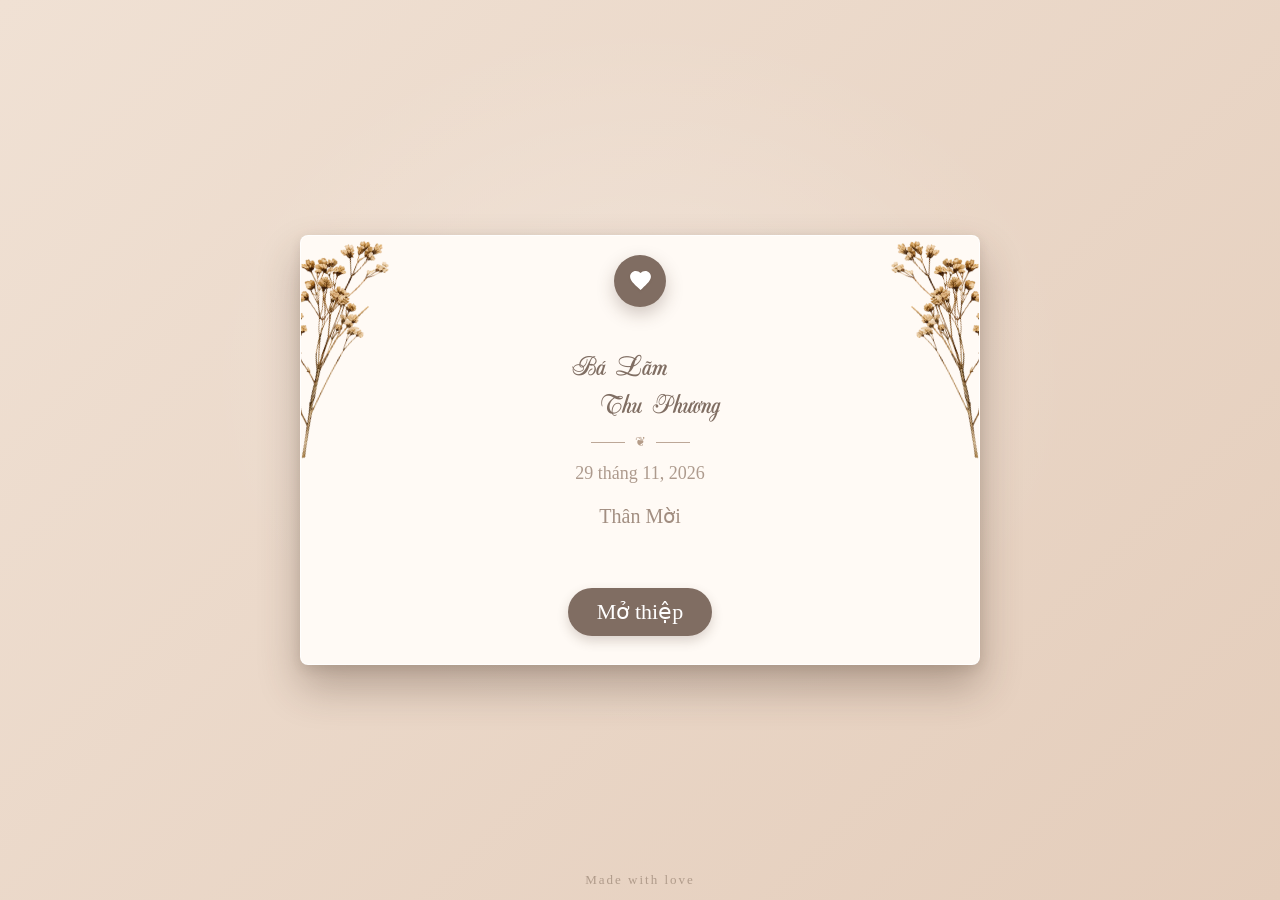
==== index.html @ 2feee34d "Initial commit" ====
<!DOCTYPE html>
<html lang="vi">
<head>
  <meta charset="UTF-8">
  <meta name="viewport" content="width=device-width, initial-scale=1.0">
  <meta name="theme-color" content="#ead8c7">
  <title data-config="pageTitle"></title>
  <link rel="preconnect" href="https://fonts.googleapis.com">
  <link rel="preconnect" href="https://fonts.gstatic.com" crossorigin>
  <link href="https://fonts.googleapis.com/css2?family=Cormorant+Garamond:wght@400;500;600&family=Playfair+Display:wght@400;500;600&display=swap" rel="stylesheet">
  <link rel="stylesheet" href="style.css">
  <link href="https://fonts.googleapis.com/css2?family=The+Nautigal:wght@400;700&display=swap" rel="stylesheet">
</head>
<body>
  <div id="flowerLayer"></div>
  <main class="scene">
    <section class="invitation-card cover-card">
      <img class="branch-image branch-left translate-left rotate-left" src="assets/branch.png" alt="" aria-hidden="true">
      <img class="branch-image branch-right translate-right rotate-right bottom-right" src="assets/branch.png" alt="" aria-hidden="true">

      <div class="heart-medallion" aria-hidden="true">
        <svg class="heart-icon" viewBox="0 0 24 24" role="presentation">
          <path d="M12 21.1 10.55 19.8C5.4 15.13 2 12.05 2 8.27 2 5.19 4.42 2.8 7.5 2.8c1.74 0 3.41.81 4.5 2.09a6.02 6.02 0 0 1 4.5-2.09c3.08 0 5.5 2.39 5.5 5.47 0 3.78-3.4 6.86-8.55 11.54L12 21.1Z"/>
        </svg>
      </div>
      <div style="margin-top: 40px;">
        <h1 class="groom-bride">
          <p style="margin-right: 40px;" data-config="groom"></p>
          <p style="margin-left: 40px;" data-config="bride"></p>
        </h1>
      </div>
      <div class="ornament">
        <i></i>
        <b>❦</b>
        <i></i>
      </div>
      <p class="date" data-config="dateShort"></p>
      <p class="invite-line">Thân Mời</p>
      <div style="margin-top: 60px;">
        <a class="open-button" id="openInvitation" href="invitation.html">Mở thiệp</a>
      </div>
    </section>
    <p class="signature">Made with love</p>
  </main>
  <script src="script.js"></script>
</body>
</html>
---- style.css ----
* { box-sizing: border-box; }

:root {
  --paper: #fffaf5;
  --ink: #806e63;
  --muted: #ad9a8d;
  --brown: #806d62;
  --gold: #c6a77e;
}

@font-face {
    font-family: "Times New Roman Custom";
    src: url("./assets/fonts/font-times-new-roman/times.ttf") format("truetype");
    font-family: "UTM ViceroyJF";
    src: url("./assets/fonts/UTMViceroyJF/UTMViceroyJF.ttf") format("truetype");
}

body {
  margin: 0;
  min-height: 100vh;
  color: var(--ink);
  font-family: "Times New Roman Custom", serif;
  background:
    radial-gradient(ellipse at 50% 42%, rgba(255,255,255,.25), transparent 48%),
    linear-gradient(135deg, #f0e1d4, #e4cdbb);
  overflow-x: hidden;
}

.scene {
  min-height: 100vh;
  display: grid;
  place-items: center;
  padding: 48px 18px;
  position: relative;
  isolation: isolate;
}

.groom-bride{
  font-family: "UTM ViceroyJF", cursive;
  font-size: 28px;
}

.groom-bride p {
  margin: 0;
}


/* Lớp chứa hiệu ứng hoa */
#flowerLayer {
  position: fixed;
  inset: 0;
  width: 100%;
  height: 100%;
  overflow: hidden;
  pointer-events: none;
  z-index: 100;
}

/* Hoa rơi */
.falling-flower {
  position: absolute;
  top: -60px;

  width: var(--flower-size);
  height: var(--flower-size);

  object-fit: contain;

  transform: rotate(var(--rotation));

  animation: flowerFall linear infinite;

  will-change: transform;
}

/* Chuyển động rơi */
@keyframes flowerFall {
  0% {
    transform:
      translate3d(0, -10vh, 0)
      rotate(var(--rotation));
  }

  25% {
    transform:
      translate3d(35px, 25vh, 0)
      rotate(calc(var(--rotation) + 100deg));
  }

  50% {
    transform:
      translate3d(-25px, 50vh, 0)
      rotate(calc(var(--rotation) + 200deg));
  }

  75% {
    transform:
      translate3d(30px, 75vh, 0)
      rotate(calc(var(--rotation) + 280deg));
  }

  100% {
    transform:
      translate3d(-15px, 110vh, 0)
      rotate(calc(var(--rotation) + 360deg));
  }
}


.invitation-card {
  position: relative;
  width: min(680px, 100%);
  min-height: 400px;
  padding: 19px 30px 28px;
  text-align: center;
  background: var(--paper);
  border: 1px solid rgba(255,255,255,.85);
  border-radius: 8px;
  box-shadow: 0 22px 42px rgba(68, 48, 35, .32), 0 4px 12px rgba(68,48,35,.12);
  overflow: hidden;
  transition: min-height .65s ease, transform .65s ease;
  z-index: 1;
}

.heart-medallion {
  width: 52px;
  height: 52px;
  margin: 0 auto 17px;
  display: grid;
  place-items: center;
  border-radius: 50%;
  color: white;
  background: var(--brown);
  font: 27px Arial, sans-serif;
  box-shadow: 0 7px 17px rgba(72, 52, 40, .25);
  position: relative;
  z-index: 2;
}

.eyebrow {
  margin: 0 0 8px;
  font-size: 14px;
  letter-spacing: 2.4px;
  text-transform: uppercase;
  color: #a18b7e;
}

h1, h2 {
  margin: 0;
  font-family: "Playfair Display", Georgia, serif;
  font-weight: 400;
  font-size: clamp(27px, 5vw, 32px);
  line-height: 1.35;
  position: relative;
  z-index: 2;
}
h1 span, h2 span {
  display: block;
  font-size: 40px;
  font-family: "UTM ViceroyJF";
  line-height: 1.15;
  color: #b5a195; }

.ornament {
  display: flex;
  align-items: center;
  justify-content: center;
  gap: 10px;
  margin: 12px auto 13px;
  color: #b59c88;
}
.ornament i { width: 34px; height: 1px; background: #bca797; }
.ornament b { font-size: 13px; font-weight: 400; }

.date { margin: 0; font-size: 18px; color: var(--muted); }
.invite-line { margin: 20px 0 22px; font-size: 20px; color: #a28e81; }

.open-button, .back-button {
  border: 0;
  border-radius: 30px;
  padding: 11px 29px;
  min-width: 128px;
  color: #fff;
  background: var(--brown);
  font: 22px "Times New Roman", serif;
  cursor: pointer;
  box-shadow: 0 5px 12px rgba(73, 53, 42, .2);
  transition: transform .2s ease, background .2s ease;
  position: relative;
  z-index: 3;
}
.open-button:hover, .back-button:hover { transform: translateY(-2px); background: #6e5c52; }
.open-button:focus-visible, .back-button:focus-visible { outline: 3px solid #c6a77e; outline-offset: 4px; }

.flower { position: absolute; top: 2px; width: 150px; height: 250px; opacity: .83; pointer-events: none; }
.flower-left { left: -5px; }
.flower-right { right: -5px; }
.flower svg { width: 100%; height: 100%; overflow: visible; }
.flower path { fill: none; stroke: #b99a70; stroke-width: 1.25; stroke-linecap: round; }
.blossoms { fill: #d6b98e; stroke: #c5a477; stroke-width: .5; }

.inside {
  max-height: 0;
  opacity: 0;
  overflow: hidden;
  transform: translateY(12px);
  transition: max-height .75s ease, opacity .45s ease .1s, transform .5s ease;
}
.invitation-card.is-open { min-height: 590px; }
.invitation-card.is-open .inside { max-height: 420px; opacity: 1; transform: translateY(0); margin-top: 25px; }
.invitation-card.is-open .invite-line,
.invitation-card.is-open .open-button { display: none; }
.inside-rule { width: 75%; height: 1px; margin: 0 auto 18px; background: #e2d4c8; }
.inside h2 { font-size: 25px; margin-bottom: 12px; }
.inside-message { max-width: 370px; margin: 0 auto 20px; font-size: 17px; line-height: 1.45; }
.details { display: grid; grid-template-columns: 1fr 1fr; gap: 12px; margin: 0 auto 17px; max-width: 430px; }
.details div { padding: 12px 8px; border: 1px solid #eadfd6; border-radius: 5px; display: flex; flex-direction: column; gap: 5px; }
.details small { font: 600 10px Arial, sans-serif; letter-spacing: 1.5px; color: #b09b8d; }
.details strong { font-size: 17px; font-weight: 600; }
.details span { font-size: 14px; line-height: 1.25; color: #a18d80; }
.dress-code { margin: 0 0 15px; font-size: 15px; color: #9f8b7e; }
.back-button { padding: 8px 22px; min-width: auto; font-size: 15px; }

.leaf-layer { position: fixed; inset: 0; pointer-events: none; overflow: hidden; z-index: 0; }
.leaf {
  position: absolute;
  top: -30px;
  width: 12px;
  height: 7px;
  border-radius: 100% 0 100% 0;
  background: rgba(171, 143, 111, .43);
  animation: fall linear infinite;
}
@keyframes fall {
  0% { transform: translate3d(0, -5vh, 0) rotate(0deg); opacity: 0; }
  10% { opacity: .8; }
  90% { opacity: .7; }
  100% { transform: translate3d(70px, 110vh, 0) rotate(540deg); opacity: 0; }
}
.signature { position: absolute; bottom: 12px; margin: 0; font-size: 13px; letter-spacing: 2px; color: rgba(116,94,78,.48); }

@media (max-width: 520px) {
  .scene {
    padding: 30px 14px 48px; 
  }
  .invitation-card {
    padding: 18px 17px 25px;
    min-height: 443px;
    width: 310px;
  }
  .flower { width: 105px; height: 190px; opacity: .65; }
  .heart-medallion { width: 46px; height: 46px; margin-bottom: 14px; }
  .eyebrow { font-size: 11px; letter-spacing: 1.7px; }
  .invite-line { margin: 17px 0 19px; }
  .invitation-card.is-open { min-height: 650px; }
  .details { grid-template-columns: 1fr; max-width: 300px; }
  .invitation-card.is-open .inside { max-height: 500px; }
}


/* Nút liên kết được tạo kiểu giống nút bấm trên thiệp */
a.open-button {
  display: inline-block;
  text-decoration: none;
}






/*-----------------------------------------------*/
/*----------- Chuyển cảnh mở thiệp --------------*/
/*-----------------------------------------------*/







.transition-overlay {
  position: fixed;
  inset: 0;
  z-index: 9999;
  display: flex;
  flex-direction: column;
  align-items: center;
  justify-content: center;
  gap: 28px;
  padding: 24px;
  background:
    radial-gradient(ellipse at center, rgba(255,250,245,.96), rgba(232,214,198,.98) 68%),
    #ead8c7;
  opacity: 0;
  animation: overlayAppear .42s ease forwards;
}
.transition-caption {
  color: #8e796c;
  font: italic 19px "Cormorant Garamond", Georgia, serif;
  letter-spacing: 1px;
  opacity: 0;
  animation: captionAppear .55s ease .22s forwards;
}
.envelope-scene {
  width: min(390px, 82vw);
  height: 255px;
  position: relative;
  perspective: 1000px;
  animation: envelopeFloat 2.4s ease-in-out infinite;
}
.envelope {
  position: absolute;
  width: 100%;
  height: 190px;
  left: 0;
  bottom: 0;
  transform-style: preserve-3d;
  filter: drop-shadow(0 18px 18px rgba(89,65,49,.22));
}
.envelope-back {
  position: absolute;
  inset: 0;
  border-radius: 5px;
  background: #d8c0a9;
}
.envelope-pocket {
  position: absolute;
  inset: 0;
  z-index: 3;
  background: linear-gradient(145deg, #f7eee5, #e8d5c3);
  clip-path: polygon(0 0, 50% 57%, 100% 0, 100% 100%, 0 100%);
  border-radius: 0 0 5px 5px;
}
.envelope-flap {
  position: absolute;
  z-index: 4;
  inset: 0 0 auto;
  height: 100%;
  background: linear-gradient(145deg, #e8d5c3, #d5bda7);
  clip-path: polygon(0 0, 100% 0, 50% 58%);
  transform-origin: 50% 0;
  transform: rotateX(0deg);
  backface-visibility: visible;
  animation: flapOpen .72s cubic-bezier(.2,.75,.25,1) .35s forwards;
}
.letter {
  position: absolute;
  z-index: 2;
  width: 84%;
  height: 172px;
  left: 8%;
  bottom: 17px;
  display: flex;
  flex-direction: column;
  justify-content: center;
  align-items: center;
  gap: 8px;
  background: #fffaf5;
  border: 1px solid #eaded3;
  box-shadow: 0 5px 14px rgba(83,61,47,.12);
  color: #806d62;
  transform: translateY(0) scale(.96);
  animation: letterRise .8s cubic-bezier(.16,.8,.25,1) .72s forwards;
}
.letter-heart { font: 22px Arial, sans-serif; color: #9a7e6b; }
.letter-names { font: 25px "Playfair Display", Georgia, serif; }
.letter-names i { font-size: 15px; color: #b39b88; }
.letter-small { font-size: 14px; letter-spacing: 1px; color: #aa9688; }
.envelope-seal {
  position: absolute;
  z-index: 5;
  left: 50%;
  top: 43%;
  width: 39px;
  height: 39px;
  display: grid;
  place-items: center;
  transform: translate(-50%, -50%);
  border-radius: 50%;
  color: #fffaf5;
  background: #8a7466;
  box-shadow: 0 3px 9px rgba(65,46,34,.22);
  font: 17px Arial, sans-serif;
  animation: sealFade .25s ease .34s forwards;
}
body.is-transitioning > .scene,
body.is-transitioning > .details-scene,
body.is-transitioning > .signature {
  animation: pageSoftFade .35s ease forwards;
}
@keyframes overlayAppear { to { opacity: 1; } }
@keyframes captionAppear { to { opacity: 1; transform: translateY(-3px); } }
@keyframes flapOpen {
  0% { transform: rotateX(0deg); z-index: 4; }
  100% { transform: rotateX(180deg); z-index: 1; }
}
@keyframes letterRise {
  0% { transform: translateY(0) scale(.96); }
  100% { transform: translateY(-105px) scale(1); }
}
@keyframes sealFade { to { opacity: 0; transform: translate(-50%, -50%) scale(.55); } }
@keyframes envelopeFloat {
  0%, 100% { translate: 0 0; }
  50% { translate: 0 -7px; }
}
@keyframes pageSoftFade { to { opacity: .25; transform: scale(.985); } }

/* Trang nội dung xuất hiện nhẹ nhàng sau khi chuyển đến. */
.details-page {
  animation: detailsEnter .9s cubic-bezier(.2,.7,.2,1) both;
}
@keyframes detailsEnter {
  from { opacity: 0; transform: translateY(24px) scale(.985); }
  to { opacity: 1; transform: translateY(0) scale(1); }
}

@media (prefers-reduced-motion: reduce) {
  *, *::before, *::after {
    scroll-behavior: auto !important;
    animation-duration: .01ms !important;
    animation-iteration-count: 1 !important;
    transition-duration: .01ms !important;
  }
}

.heart-medallion {
  animation: heartPulse 1.65s ease-in-out infinite;
  transform-origin: center;
}
.heart-icon {
  display: block;
  width: 25px;
  height: 25px;
  fill: #fff;
  filter: drop-shadow(0 1px 1px rgba(70, 48, 36, .12));
  animation: heartIconPulse 1.65s ease-in-out infinite;
  transform-origin: center;
}
@keyframes heartPulse {
  0%, 100% {
    transform: scale(1);
    box-shadow: 0 7px 17px rgba(72, 52, 40, .25);
  }
  14% {
    transform: scale(1.09);
    box-shadow: 0 9px 22px rgba(72, 52, 40, .3);
  }
  28% {
    transform: scale(1);
  }
  42% {
    transform: scale(1.06);
  }
  56% {
    transform: scale(1);
  }
}
@keyframes heartIconPulse {
  0%, 100% { transform: scale(1); }
  14% { transform: scale(1.06); }
  28% { transform: scale(1); }
  42% { transform: scale(1.04); }
  56% { transform: scale(1); }
}
@media (prefers-reduced-motion: reduce) {
  .heart-medallion, .heart-icon { animation: none !important; }
}


/* Branch ở hai bên thiệp */
.branch-image {
  position: absolute;
  z-index: 1;
  top: -30px;
  width: 104px;
  height: 265px;
  object-fit: contain;
  pointer-events: none;
  user-select: none;
}
.branch-left { left: 0; }
.branch-right { right: 0; transform: scaleX(-1); }

.translate-left {
    translate: -40% 0;
}

.rotate-left {
    rotate: 22deg;
}

.translate-right {
    translate: 40% 0;
}

.rotate-right {
    rotate: -22deg;
}

@media (max-width: 520px) {
  .branch-image {
    width: 76px;
    height: 195px;
    top: -25px;
  }
  .bottom-right {
    bottom: -3%;
    top: auto;
  }
}







/*---------------------------------------------------------------------------*/
/*-------------------------- Trang nội dung thiệp cưới ----------------------*/
/*---------------------------------------------------------------------------*/


.calendar-grid {
    display: grid;
    grid-template-columns: repeat(7, 1fr);
    text-align: center;
}

.calendar-days span {
    display: flex;
    justify-content: center;
    align-items: center;
    min-height: 35px;
}

.calendar-days .wedding-day {
    color: #fff;
    background: #a77d70;
    border-radius: 50%;
    font-weight: bold;
}



.details-scene {
  min-height: 100vh;
  display: grid;
  place-items: center;
  padding: 42px 18px;
  position: relative;
  isolation: isolate;
}
.details-page {
  width: min(760px, 100%);
  padding: 34px clamp(20px, 6vw, 66px) 42px;
  text-align: center;
  position: relative;
  z-index: 1;
  background: rgba(255, 250, 245, .96);
  border: 1px solid rgba(255,255,255,.9);
  border-radius: 8px;
  box-shadow: 0 22px 42px rgba(68, 48, 35, .25);
}
.back-link {
  display: inline-block;
  margin-bottom: 20px;
  color: #9a8577;
  text-decoration: none;
  font-size: 15px;
}
.back-link:hover { color: #6e5c52; text-decoration: underline; }
.details-flourish { color: #b59c88; font-size: 30px; margin-bottom: 8px; }
.couple-name { margin: 8px 0 5px; font: 400 clamp(30px, 6vw, 43px)/1.35 "Playfair Display", Georgia, serif; }
.couple-name span { display: block; font-size: 20px; color: #b5a195; }
.page-subtitle { margin: 8px 0 17px; color: #a18e81; font-size: 17px; }
.page-divider { display: flex; align-items: center; justify-content: center; gap: 13px; color: #b59c88; margin: 18px auto; }
.page-divider i { width: 70px; height: 1px; background: #d8c8bb; }
.announcement { margin: 22px 0 3px; color: #a18b7e; letter-spacing: 2px; text-transform: uppercase; font-size: 13px; }
.wedding-title { margin: 0; font: 400 clamp(27px, 5vw, 36px) "Playfair Display", Georgia, serif; }
.invitation-text { max-width: 530px; margin: 15px auto 25px; font-size: 19px; line-height: 1.5; color: #917d70; }
.event-grid { display: grid; grid-template-columns: 1fr 1fr; gap: 15px; max-width: 590px; margin: 0 auto; }
.event-box { min-height: 155px; padding: 19px 12px; border: 1px solid #e8dcd1; border-radius: 6px; display: flex; flex-direction: column; align-items: center; justify-content: center; gap: 7px; }
.event-label { font: 600 11px Arial, sans-serif; letter-spacing: 1.7px; color: #b09b8d; }
.event-box strong { font-size: 22px; font-weight: 600; color: #806d62; }
.event-box span:not(.event-label) { font-size: 16px; color: #9e8b7e; }
.dress-code { margin: 23px 0 0; color: #9f8b7e; font-size: 16px; }
.closing { max-width: 500px; margin: 18px auto 8px; font-size: 18px; line-height: 1.5; }
.signature-page { margin: 0 0 22px; font: italic 21px "Playfair Display", Georgia, serif; color: #9b8577; }
.return-button { margin-top: 2px; }
@media (max-width: 560px) {
  .details-scene { padding: 20px 12px; }
  .details-page { padding: 25px 17px 32px; }
  .event-grid { grid-template-columns: 1fr; }
  .event-box { min-height: 130px; }
  .invitation-text { font-size: 17px; }
}
.wedding-page {
  margin: 0;
  color: #806e63;
  background: #f4eee6;
  font-family: "Cormorant Garamond", Georgia, serif;
}
.wedding-site {
  width: min(100%, 980px);
  margin: auto;
  overflow: hidden;
  background: #f4eee6;
  box-shadow: 0 0 30px #58443612;
}
.wedding-hero {
  min-height: 930px;
  padding: 54px 24px 35px;
  display: flex;
  flex-direction: column;
  align-items: center;
  text-align: center;
  position: relative;
  isolation: isolate;
  background: linear-gradient(#faf7f280, #faf7f2c9),
    repeating-linear-gradient(90deg, #8f7a6708 0 1px, transparent 1px 5px);
}
.hero-kicker {
  margin: 0 0 22px;
  letter-spacing: 4px;
  font: 500 12px Georgia, serif;
  color: #9c8a7f;
}


/*----------------------Tên cô dâu, chú rể------------------------*/



.hero-names {
  margin: 0;
  font: italic 500 clamp(30px,8.4vw,37pxx)/ 1.2 "Times New Roman",
    serif;
  color: #8a7b72;
}

@media (max-width: 600px) {
.hero-names {
  display: flex;
  margin: 0;
  font: italic 500 clamp(30px,8.4vw,37px)/ 1.2 "Times New Roman",
    serif;
  color: #8a7b72;
}
h1 span,h2 span{
  font-size: 28px;
  margin: 0 4px 0 4px;
}
}






/*------------------------------------------------------------*/
/*----------------------Khung ảnh cưới------------------------*/
/*------------------------------------------------------------*/







.polaroid {
    position: relative;
    width: 100%;
    max-width: 430px;
    aspect-ratio: 2 / 3;
    margin: 0 auto;
    transform: rotate(356deg);
}

/* Ảnh cưới */
.couple-photo {
    position: absolute;
    top: 8%;
    left: 12%;
    width: 80%;
    height: 80%;
    object-fit: cover;
    z-index: 1;
}

/* Khung trang trí */
.polaroid-frame {
    position: absolute;
    inset: 0;
    width: 100%;
    height: 100%;
    object-fit: fill;
    z-index: 2;
    pointer-events: none;
}

.scroll-cue {
  margin-top: 24px;
  text-decoration: none;
  color: #9b897d;
  font: 32px Georgia, serif;
  animation: cueFloat 1.8s ease-in-out infinite;
}
@keyframes cueFloat {
  50% {
    transform: translateY(7px);
  }
}
.hero-botanical {
  position: absolute;
  z-index: -1;
  top: 70px;
  width: 170px;
  height: 740px;
  opacity: 0.16;
  background: url("assets/branch.png") center/contain no-repeat;
  pointer-events: none;
}
.botanical-left {
  left: -28px;
  transform: rotate(-9deg) scale(1.45);
}
.botanical-right {
  right: -28px;
  transform: scaleX(-1) rotate(-9deg) scale(1.45);
}

@media(max-width: 600px){
  .wedding-hero {
    min-height: 790px;
    padding-top: 42px;
  }
  .polaroid {
    margin-top: 65px;
    width: min(340px, 78vw);
    padding: 10px 10px 62px;
    transform: rotate(353deg);
  }
}


/*--------------------Ngày diễn ra-------------------------*/

.hero-date {
  font-family: 'Times New Roman', Times, serif;
  margin: 60px 0 0;
  letter-spacing: 4px;
  font-size: 15px;
  color: #a18e82;
}












/*--------------------------------------------------------------*/
/*--------------------Thông tin lễ cưới-------------------------*/
/*--------------------------------------------------------------*/






.branch-lecuoi{
  position: absolute;
  width: 100%;
  bottom: 15%;
  left: -48.8%;
}
.branch-lecuoi-top{
  position: absolute;
  width: 100%;
  top: -5%;
  left: -48.8%;
}


@media (max-width: 600px) {
  .branch-lecuoi{
    position: absolute;
    width: 100%;
    bottom: 22%;
    left: -50%;
  }
  .branch-lecuoi-top{
    position: absolute;
    width: 100%;
    top: -15%;
    left: -50%;
  }
}



.wedding-section {
  position: relative;
  padding: 75px clamp(18px, 6vw, 65px);
  display: flex;
  justify-content: center;
  isolation: isolate;
}
.ceremony-section {
  background: linear-gradient(#f6efe5c7, #f6efe5e0),
    url("assets/branch.png") left 4% center/170px auto no-repeat, #f2e9dd;
}
.reception-section {
  background: linear-gradient(#f9f5e6cc, #f9f5e6e6),
    url("assets/branch.png") right 3% 18%/170px auto no-repeat, #f7f0e7;
}
.section-paper {
  width: min(560px, 100%);
  min-height: 780px;
  padding: 42px clamp(20px, 5vw, 54px);
  position: relative;
  text-align: center;
  background: repeating-linear-gradient(
      0deg,
      #80695506 0 1px,
      transparent 1px 4px
    ),
    #efe4d3ed;
  border-radius: 10px;
  box-shadow: 0 8px 20px #4f3c2c21;
}
.section-paper h2,
.location-content h2 {
  margin: 0 0 28px;
  font: 600 23px "Playfair Display", Georgia, serif;
  text-transform: uppercase;
}
.parents-row {
  display: grid;
  grid-template-columns: 1fr 1fr;
  max-width: 390px;
  margin: 0 auto 28px;
}
.parents-row > div {
  display: flex;
  flex-direction: column;
  gap: 6px;
  padding: 0 10px;
}
.parents-row > div + div {
  border-left: 1px solid #cbb9a8;
}

.parents-row small {
  font-size: 12px;
  color: #9d8b7e;
}
.parents-row strong {
  font-family: 'Times New Roman', Times, serif;
  font-size: 16px;
  line-height: 1.45;
  font-weight: 600;
}

.ceremony-intro {
  font-family: 'Times New Roman', Times, serif;
  margin: 0 0 30px;
  font-size: 16px;
  line-height: 1.5;
  font-weight: 500;
  text-transform: uppercase;
}
.person-name {
  margin: 0;
  font: 400 clamp(30px, 5vw, 39px) "Playfair Display", Georgia, serif;
}
.person-role {
  margin: 9px 0 20px;
  font-size: 10px;
  letter-spacing: 2px;
  color: #a99688;
}
.ampersand {
  margin: 5px 0 12px;
  font: italic 32px "Cormorant Garamond", serif;
}
.ceremony-copy {
  font-family: 'Times New Roman', Times, serif;
  margin: 26px 0 7px;
  font-size: 18px;
  line-height: 1.5;
  font-weight: 500;
  text-transform: uppercase;
}
.large-time {
  margin: 12px 0 18px;
  font: 400 29px "Playfair Display", Georgia, serif;
}
.date-line {
  display: flex;
  justify-content: center;
  align-items: center;
  gap: 19px;
  margin: 10px auto;
}
.date-line span {
  font-family: 'Times New Roman', Times, serif;
  font-size: 13px;

}
.date-line b {
  padding: 0 17px;
  border-left: 1px solid #9d897a;
  border-right: 1px solid #9d897a;
  font-family: 'Times New Roman', Times, serif;
  font-size: 16px;
}
.year {
  font-family: 'Times New Roman', Times, serif;
  margin: 20px 0 8px;
  font-size: 21px;
}
.lunar-date {
  font-family: 'Times New Roman', Times, serif;
  margin: 16px 0 0;
  letter-spacing: 3px;
  font-size: 11px;
  color: #9e8b7d;
}








/*--------------------------------------------------------------*/
/*---------------------------Album Ảnh--------------------------*/
/*--------------------------------------------------------------*/










/* ALBUM SECTION */
.album-section {
    position: relative;
    width: 100%;
    padding: 55px 0 35px;
    overflow: hidden;
    text-align: center;
}

.album-title {
    margin: 0 0 40px;
    color: #806d60;
    font-family: "Times New Roman", serif;
    font-size: 22px;
    font-weight: 600;
    letter-spacing: 1px;
}

/* CAROUSEL */
.album-carousel {
    position: relative;
    width: 100%;
    height: 330px;
    perspective: 1000px;
    overflow: hidden;
}

.album-track {
    position: relative;
    width: 100%;
    height: 100%;
}

.album-card {
    position: absolute;
    top: 50%;
    left: 50%;
    overflow: hidden;
    border-radius: 16px;
    background: #eee5d9;
    box-shadow: 0 8px 20px rgba(80, 60, 40, 0.15);

    transform-origin: center;
    transition:
      transform 0.6s ease,
      opacity 0.6s ease,
      filter 0.6s ease;
}

.album-card img {
    display: block;
    width: 100%;
    height: 100%;
    object-fit: cover;
}

/* Ảnh dọc */
.album-card.portrait {
    width: 215px;
    height: 305px;
}

/* Ảnh vuông */
.album-card.square {
    width: 260px;
    height: 260px;
}

/* Ảnh ngang */
.album-card.landscape {
    width: 300px;
    height: 250px;
}

/* IMAGE COUNTER */
.album-counter {
    margin-top: 12px;
    color: #a99a8e;
    font-family: "Times New Roman", serif;
    font-size: 14px;
    letter-spacing: 2px;
}

/* CONTROLS */
.album-controls {
    display: flex;
    justify-content: center;
    gap: 25px;
    margin-top: 15px;
}

.album-controls button {
    width: 35px;
    height: 35px;
    border: 1px solid #c9b9a8;
    border-radius: 50%;
    background: transparent;
    color: #806d60;
    font-size: 23px;
    cursor: pointer;
    transition: 0.3s;
}

.album-controls button:hover {
    background: #c9b9a8;
    color: white;
}

@media (max-width: 480px) {
    .album-section {
        padding-top: 45px;
    }

    .album-title {
        margin-bottom: 38px;
    }

    .album-carousel {
        height: 310px;
    }

    .album-card {
        width: 215px;
        height: 305px;
    }
}


/*------------------------------------------------------------*/
/*----------------------section branch------------------------*/
/*------------------------------------------------------------*/

.section-branch {
  position: absolute;
  width: 98%;
  object-fit: contain;
  pointer-events: none;
}
.branch-one {
  right: -45px;
  bottom: -22px;
  transform: rotate(8deg);
}
.branch-two {
  left: -50px;
  bottom: -30px;
  transform: rotate(-10deg) scaleX(-1);
}

@media (max-width: 600px) {
  .section-branch {
    width: 100%;
    height: 270px;

  }
  .branch-one {
    right: -25px;
    bottom: -15px;
  }
  .branch-two {
    left: -25px;
    bottom: -20px;
  }
}





/*------------------------------------------------------------*/
/*-------------------Thông tin tiệc cưới----------------------*/
/*------------------------------------------------------------*/




.branch-tieccuoi{
  position: absolute;
  width: 100%;
  bottom: 15%;
  left: -48.8%;
}
.branch-tieccuoi-top{
  position: absolute;
  width: 100%;
  top: -8%;
  left: -48.8%;
}

@media (max-width: 600px) {
  .branch-tieccuoi{
    position: absolute;
    width: 100%;
    bottom: 25%;
    left: -50%;
  }
  .branch-tieccuoi-top{
    position: absolute;
    width: 100%;
    top: -20%;
    left: -50%;
  }
}




.reception-paper {
  min-height: 700px;
}
.section-lead {
  margin: 8px 0 0;
  font-family: 'Times New Roman', Times, serif;
  font-size: 19px;
  text-transform: uppercase;
}
.party-times {
  display: flex;
  justify-content: center;
  gap: 44px;
  margin: 22px 0 28px;
}
.party-times div {
  display: flex;
  flex-direction: column;
  gap: 4px;
}
.party-times small {
  font-size: 12px;
}
.party-times strong {
  font-family: 'Times New Roman', Times, serif;
  font-size: 19px;
  font-weight: 500;
}
.calendar-card {
  width: min(290px, 100%);
  margin: 0 auto;
  padding: 19px 14px 21px;
  border-radius: 9px;
  background: #806e63;
  color: #f9f2e9;
  box-shadow: 0 8px 18px #42312729;
}
.calendar-title {
  margin: 0 0 12px;
  font: italic 18px "Playfair Display", Georgia, serif;
}
.calendar-grid {
  display: grid;
  grid-template-columns: repeat(7, 1fr);
  align-items: center;
}
.calendar-week {
  padding: 8px 0;
  border-block: 1px solid #ffffff73;
  font: 10px Arial, sans-serif;
}
.calendar-days {
  row-gap: 9px;
  padding-top: 10px;
  font: 10px Arial, sans-serif;
}
.calendar-days span {
  min-height: 19px;
  display: grid;
  place-items: center;
}
.calendar-days .wedding-day {
  width: 24px;
  height: 24px;
  margin: auto;
  border-radius: 50%;
  background: #f8eee7;
  color: #806e63;
  font-weight: bold;
}
.calendar-link {
  display: block;
  margin: 24px auto 18px;
  width: fit-content;
  color: #806e63;
  font-size: 15px;
}
.rsvp-button {
  display: inline-block;
  padding: 11px 25px;
  border-radius: 30px;
  color: #fffaf5;
  background: #806e63;
  text-decoration: none;
  text-transform: uppercase;
  font: 12px Georgia, serif;
  transition: transform 0.2s;
}
.rsvp-button:hover {
  transform: translateY(-2px);
}





/*------------------------------------------*/
/*-----------------   Map  -----------------*/
/*------------------------------------------*/






.location-section {
  padding: 68px 20px 75px;
  text-align: center;
  background: linear-gradient(#f7f2ebe6, #f7f2ebf0),
    url("assets/branch.png") left bottom/190px auto no-repeat, #f4eee6;
}
.location-content {
  width: min(620px, 100%);
}
.location-content h2 {
  margin-bottom: 14px;
  font-family: 'Times New Roman', Times, serif;
  font-size: 20px;
}
.location-content h3 {
  margin: 0 0 9px;
  font: 500 25px "Playfair Display", Georgia, serif;
}
.location-content > p:not(.section-kicker) {
  margin: 0 0 25px;
  font-size: 17px;
  line-height: 1.5;
}
.map-frame {
  width: 100%;
  height: 330px;
  overflow: hidden;
  border: 8px solid #fffaf4;
  box-shadow: 0 8px 20px #46352824;
}
.map-frame iframe {
  width: 100%;
  height: 100%;
  border: 0;
}
.direction-link {
  display: inline-block;
  margin-top: 22px;
  color: #806e63;
  text-decoration: none;
  font-size: 17px;
}

.config-multiline{white-space:pre-line}.parents-row .config-multiline{line-height:1.45}
.map-container {
    width: 100%;
    max-width: 600px;
    margin: 25px auto;
    overflow: hidden;
    border-radius: 4px;
    box-shadow: 0 5px 20px rgba(80, 60, 40, 0.12);
}

.map-container iframe {
    display: block;
    width: 100%;
    height: 350px;
    border: 0;
}

/* Điện thoại */
@media (max-width: 600px) {
    .map-container iframe {
        height: 280px;
    }
}






/*------------------------------------------*/
/*---------------   Donate  ----------------*/
/*------------------------------------------*/

.donate{
  display: flex;
  justify-content: center;
  flex-direction: column;
  align-items: center;
}
.hopqua{
  width:300px;
  margin: 30px 0 60px 0;
}

/* SECTION HỘP QUÀ */
.gift-section {
  padding: 45px 15px;
  text-align: center;
}

.gift-title {
  color: #806d60;
  font-family: "Times New Roman", serif;
  font-size: 22px;
}

.gift-box {
  position: relative;
  display: flex;
  justify-content: center;
  width: 340px;
  height: 300px;
  max-width: 100%;
  margin: auto;
  border: none;
  background: transparent;
  cursor: pointer;
}

.gift-shadow {
    position: absolute;
    width: 65%;
    height: 25px;
    left: 17.5%;
    bottom: 1%;
    background: rgba(75, 57, 43, 0.25);
    border-radius: 50%;
    filter: blur(15px);
    z-index: 1;
}

/* Hộp quà chính */
.gift-big {
  position: absolute;
  width: 65%;
  left: 18%;
  top: 20%;
  z-index: 2;
  filter: drop-shadow(0 12px 12px rgba(75, 57, 43, 0.18));
}

/* Các hộp quà nhỏ */
.gift-small {
  position: absolute;
  width: 18%;
  transition: transform 0.3s ease;
}

.gift-1 {
  z-index: 1;
  width: 15%;
  top: 10%;
  left: 5%;
  transform: rotate(-15deg);
}

.gift-2 {
  z-index: 1;
  top: 5%;
  right: 5%;
  transform: rotate(15deg);
}

.gift-3 {
  z-index: 3;
  width: 10%;
  bottom: 40%;
  left: 5%;
  transform: rotate(10deg);
}

.gift-4 {    /*Hộp trắng*/
  z-index: 1;
  width: 8%;
  bottom: 40%;
  right: 10%;
  transform: rotate(10deg);
}

.gift-5 {
  z-index: 3;
  bottom: 10%;
  left: 7%;
  transform: rotate(-10deg);
}

.gift-6 {
  z-index: 3;
  width: 10%;
  bottom: 10%;
  left: 20%;
  transform: rotate(8deg);
}

.gift-7 {
  z-index: 3;
  width: 15%;
  bottom: 5%;
  right: 24%;
  transform: rotate(-10deg);
}

.gift-box:hover .gift-small {
    scale: 1.08;
}

.gift-hint {
    position: absolute;
    bottom: 0;
    left: 0;
    width: 100%;
    color: #a18d7e;
    font-size: 14px;
}

.gift-box:hover img {
    transform: scale(1.05);
}

.gift-box span {
    color: #a18d7e;
    font-size: 14px;
    margin-top: 5px;
}

/* MODAL */
.gift-modal {
    position: fixed;
    inset: 0;
    z-index: 9999;
    display: none;
    align-items: center;
    justify-content: center;
    padding: 10px;
    background: rgba(0, 0, 0, 0.55);
    opacity: 0;
    transition: opacity 0.3s ease;
}

.gift-modal.active {
    display: flex;
    opacity: 1;
}

.gift-modal-content {
    width: 100%;
    max-width: 395px;
    max-height: 90vh;
    overflow-y: auto;
    background: #fff8f4;
    border: 2px solid #806d60;
    border-radius: 16px 16px 0 0;
    transform: translateY(25px);
    transition: transform 0.3s ease;
}

.gift-modal.active .gift-modal-content {
  scrollbar-width: none;      /* Firefox */
    transform: translateY(0);
}

/* HEADER */
.gift-modal-header {
    position: sticky;
    top: 0;
    display: flex;
    justify-content: center;
    align-items: center;
    padding: 20px;
    background: #806d60;
    color: white;
    z-index: 2;
}

.gift-modal-header h2 {
    margin: 0;
    font-family: "Times New Roman", serif;
    font-size: 20px;
}

.close-gift-modal {
    position: absolute;
    right: 15px;
    top: 50%;
    transform: translateY(-50%);
    border: none;
    background: transparent;
    color: white;
    font-size: 27px;
    cursor: pointer;
}

/* BODY */
.gift-modal-body {
    padding: 15px 15px 25px;
    text-align: center;
}

.gift-person {
    margin-bottom: 18px;
}

.gift-person-name {
    color: #8b776b;
    font-family: 'Times New Roman', Times, serif;
    font-size: 16px;
    margin: 0 0 24px;
}

.gift-person-name strong {
    font-weight: 600;
}

.qr-image {
    padding: 10px;
    margin: auto;
    background: white;
    border: 1px solid #e8e3df;
    border-radius: 13px;
    box-shadow: 0 5px 12px rgba(0, 0, 0, 0.12);
}

.qr-image img {
    width: 100%;
    height: 100%;
    object-fit: contain;
}

.bank-info {
    display: flex;
    flex-direction: column;
    gap: 4px;
    margin-top: 10px;
    color: #907e72;
    font-size: 11px;
    line-height: 1.4;
}

.bank-info strong {
    font-weight: 600;
}

.download-qr {
    display: inline-block;
    margin-top: 8px;
    padding: 5px 12px;
    border-radius: 20px;
    background: #f2eae5;
    color: #88776b;
    font-size: 11px;
    text-decoration: none;
}

@media (max-width: 600px) {
  .hopqua{
    width: 200px;
    margin: 30px 0 60px 0;
  }
  .maqr{
    width: 100%;
  }
  .tieudehopqua{
    height: 30px;
    background-color: rgb(124, 106, 96);
    color: white;
    text-align: center;
    text-transform: uppercase;
    font-weight: 700;
    align-content: center;
  }
}







/*------------------------------------*/
/*--------------- Footer -------------*/
/*------------------------------------*/









.wedding-footer {
  padding: 25px 15px 32px;
  text-align: center;
  color: #a18e82;
  background: #eee4d8;
}
.wedding-footer p {
  letter-spacing: 3px;
  font-family: 'Times New Roman', Times, serif;
  font-size: 10px;
}
.wedding-footer a {
  color: inherit;
  font-size: 14px;
}
@media (max-width: 600px) {
  .hero-botanical {
    width: 110px;
    opacity: 0.12;
  }
  .wedding-section {
    padding: 45px 15px;
  }
  .section-paper {
    padding: 32px 18px;
  }
  .section-paper h2 {
    font-size: 20px;
  }
  .parents-row {
    margin-bottom: 22px;
  }
  .parents-row strong {
    font-size: 13px;
  }
  .person-name {
    font-size: 29px;
  }
  .party-times {
    gap: 28px;
  }
  .map-frame {
    height: 280px;
  }
}
@media (prefers-reduced-motion: reduce) {
  .scroll-cue {
    animation: none;
  }
}
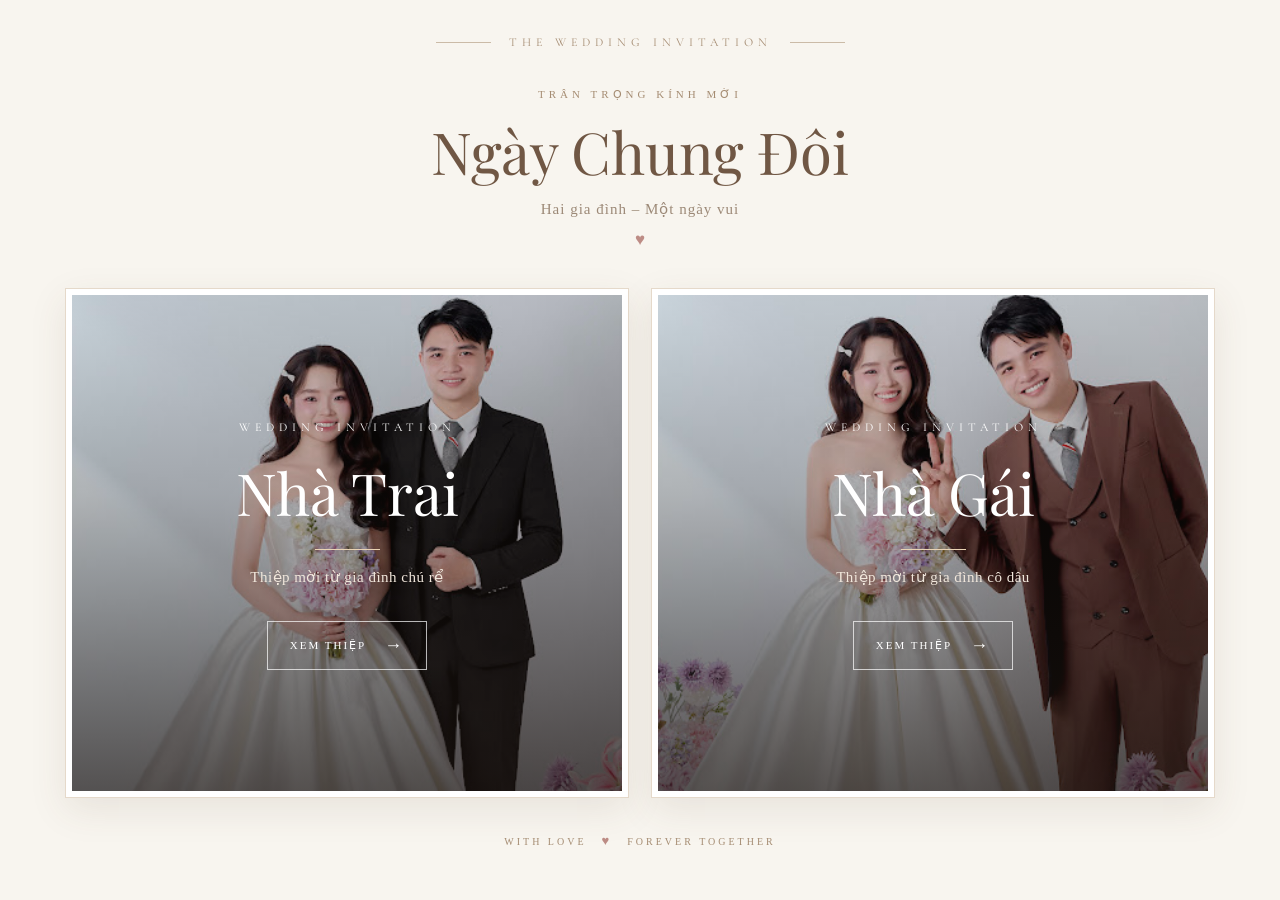
==== commit 28f3db9a: "Add Open Graph preview" ====
--- a/index.html
+++ b/index.html
@@ -1,47 +1,122 @@
 <!DOCTYPE html>
 <html lang="vi">
 <head>
-  <meta charset="UTF-8">
-  <meta name="viewport" content="width=device-width, initial-scale=1.0">
-  <meta name="theme-color" content="#ead8c7">
-  <title data-config="pageTitle"></title>
-  <link rel="preconnect" href="https://fonts.googleapis.com">
-  <link rel="preconnect" href="https://fonts.gstatic.com" crossorigin>
-  <link href="https://fonts.googleapis.com/css2?family=Cormorant+Garamond:wght@400;500;600&family=Playfair+Display:wght@400;500;600&display=swap" rel="stylesheet">
-  <link rel="stylesheet" href="style.css">
-  <link href="https://fonts.googleapis.com/css2?family=The+Nautigal:wght@400;700&display=swap" rel="stylesheet">
+    <meta charset="UTF-8">
+    <meta name="viewport" content="width=device-width, initial-scale=1.0">
+
+    <title>Thiệp Mời Cưới Bá Lãm ❤️ Thu Phương</title>
+
+    <meta property="og:type" content="website">
+
+    <meta property="og:title"
+        content="Thiệp Mời Cưới Bá Lãm ❤️ Thu Phương">
+
+    <meta property="og:description"
+        content="Trân trọng kính mời bạn đến chung vui trong ngày trọng đại của chúng mình!">
+
+    <meta property="og:image"
+        content="https://thiepmoidamcuoi.cloud/assets/shared/backgrounds/wedding-preview.jpg">
+
+    <meta property="og:image:width" content="1200">
+    <meta property="og:image:height" content="630">
+
+    <meta property="og:url"
+        content="https://thiepmoidamcuoi.cloud/">
+
+    <meta property="og:site_name"
+        content="Thiệp Mời Cưới">
+
+    <meta name="twitter:card" content="summary_large_image">
+
+    <link rel="stylesheet" href="style.css">
 </head>
+
 <body>
-  <div id="flowerLayer"></div>
-  <main class="scene">
-    <section class="invitation-card cover-card">
-      <img class="branch-image branch-left translate-left rotate-left" src="assets/branch.png" alt="" aria-hidden="true">
-      <img class="branch-image branch-right translate-right rotate-right bottom-right" src="assets/branch.png" alt="" aria-hidden="true">
 
-      <div class="heart-medallion" aria-hidden="true">
-        <svg class="heart-icon" viewBox="0 0 24 24" role="presentation">
-          <path d="M12 21.1 10.55 19.8C5.4 15.13 2 12.05 2 8.27 2 5.19 4.42 2.8 7.5 2.8c1.74 0 3.41.81 4.5 2.09a6.02 6.02 0 0 1 4.5-2.09c3.08 0 5.5 2.39 5.5 5.47 0 3.78-3.4 6.86-8.55 11.54L12 21.1Z"/>
-        </svg>
-      </div>
-      <div style="margin-top: 40px;">
-        <h1 class="groom-bride">
-          <p style="margin-right: 40px;" data-config="groom"></p>
-          <p style="margin-left: 40px;" data-config="bride"></p>
-        </h1>
-      </div>
-      <div class="ornament">
-        <i></i>
-        <b>❦</b>
-        <i></i>
-      </div>
-      <p class="date" data-config="dateShort"></p>
-      <p class="invite-line">Thân Mời</p>
-      <div style="margin-top: 60px;">
-        <a class="open-button" id="openInvitation" href="invitation.html">Mở thiệp</a>
-      </div>
-    </section>
-    <p class="signature">Made with love</p>
-  </main>
-  <script src="script.js"></script>
+    <main class="wedding-home">
+
+        <header class="home-header">
+            <span class="header-line"></span>
+            <p>THE WEDDING INVITATION</p>
+            <span class="header-line"></span>
+        </header>
+
+        <section class="intro">
+            <span class="intro-subtitle">TRÂN TRỌNG KÍNH MỜI</span>
+            <h1>Ngày Chung Đôi</h1>
+            <p>Hai gia đình – Một ngày vui</p>
+            <span class="heart">♥</span>
+        </section>
+
+        <section class="invitation-grid">
+
+            <!-- NHÀ TRAI -->
+            <a href="nha-trai/index.html"
+               class="invitation-panel groom">
+
+                <div class="panel-image"></div>
+
+                <div class="panel-overlay"></div>
+
+                <div class="panel-content">
+                    <span class="panel-number">01</span>
+
+                    <span class="panel-subtitle">
+                        WEDDING INVITATION
+                    </span>
+
+                    <h2>Nhà Trai</h2>
+
+                    <span class="panel-divider"></span>
+
+                    <p>Thiệp mời từ gia đình chú rể</p>
+
+                    <span class="view-link">
+                        XEM THIỆP
+                        <span>→</span>
+                    </span>
+                </div>
+
+            </a>
+
+            <!-- NHÀ GÁI -->
+            <a href="nha-gai/index.html"
+               class="invitation-panel bride">
+
+                <div class="panel-image"></div>
+
+                <div class="panel-overlay"></div>
+
+                <div class="panel-content">
+                    <span class="panel-number">02</span>
+
+                    <span class="panel-subtitle">
+                        WEDDING INVITATION
+                    </span>
+
+                    <h2>Nhà Gái</h2>
+
+                    <span class="panel-divider"></span>
+
+                    <p>Thiệp mời từ gia đình cô dâu</p>
+
+                    <span class="view-link">
+                        XEM THIỆP
+                        <span>→</span>
+                    </span>
+                </div>
+
+            </a>
+
+        </section>
+
+        <footer class="home-footer">
+            <span>WITH LOVE</span>
+            <span>♥</span>
+            <span>FOREVER TOGETHER</span>
+        </footer>
+
+    </main>
+
 </body>
-</html>
+</html>
--- a/style.css
+++ b/style.css
@@ -1,1701 +1,256 @@
-* { box-sizing: border-box; }
-
-:root {
-  --paper: #fffaf5;
-  --ink: #806e63;
-  --muted: #ad9a8d;
-  --brown: #806d62;
-  --gold: #c6a77e;
-}
-
-@font-face {
-    font-family: "Times New Roman Custom";
-    src: url("./assets/fonts/font-times-new-roman/times.ttf") format("truetype");
-    font-family: "UTM ViceroyJF";
-    src: url("./assets/fonts/UTMViceroyJF/UTMViceroyJF.ttf") format("truetype");
+@import url('https://fonts.googleapis.com/css2?family=Cormorant+Garamond:wght@400;500;600;700&family=Playfair+Display:wght@400;500;600&display=swap');
+
+* {
+    margin: 0;
+    padding: 0;
+    box-sizing: border-box;
 }
 
 body {
-  margin: 0;
-  min-height: 100vh;
-  color: var(--ink);
-  font-family: "Times New Roman Custom", serif;
-  background:
-    radial-gradient(ellipse at 50% 42%, rgba(255,255,255,.25), transparent 48%),
-    linear-gradient(135deg, #f0e1d4, #e4cdbb);
-  overflow-x: hidden;
-}
-
-.scene {
-  min-height: 100vh;
-  display: grid;
-  place-items: center;
-  padding: 48px 18px;
-  position: relative;
-  isolation: isolate;
-}
-
-.groom-bride{
-  font-family: "UTM ViceroyJF", cursive;
-  font-size: 28px;
-}
-
-.groom-bride p {
-  margin: 0;
-}
-
-
-/* Lớp chứa hiệu ứng hoa */
-#flowerLayer {
-  position: fixed;
-  inset: 0;
-  width: 100%;
-  height: 100%;
-  overflow: hidden;
-  pointer-events: none;
-  z-index: 100;
-}
-
-/* Hoa rơi */
-.falling-flower {
-  position: absolute;
-  top: -60px;
-
-  width: var(--flower-size);
-  height: var(--flower-size);
-
-  object-fit: contain;
-
-  transform: rotate(var(--rotation));
-
-  animation: flowerFall linear infinite;
-
-  will-change: transform;
-}
-
-/* Chuyển động rơi */
-@keyframes flowerFall {
-  0% {
-    transform:
-      translate3d(0, -10vh, 0)
-      rotate(var(--rotation));
-  }
-
-  25% {
-    transform:
-      translate3d(35px, 25vh, 0)
-      rotate(calc(var(--rotation) + 100deg));
-  }
-
-  50% {
-    transform:
-      translate3d(-25px, 50vh, 0)
-      rotate(calc(var(--rotation) + 200deg));
-  }
-
-  75% {
-    transform:
-      translate3d(30px, 75vh, 0)
-      rotate(calc(var(--rotation) + 280deg));
-  }
-
-  100% {
-    transform:
-      translate3d(-15px, 110vh, 0)
-      rotate(calc(var(--rotation) + 360deg));
-  }
-}
-
-
-.invitation-card {
-  position: relative;
-  width: min(680px, 100%);
-  min-height: 400px;
-  padding: 19px 30px 28px;
-  text-align: center;
-  background: var(--paper);
-  border: 1px solid rgba(255,255,255,.85);
-  border-radius: 8px;
-  box-shadow: 0 22px 42px rgba(68, 48, 35, .32), 0 4px 12px rgba(68,48,35,.12);
-  overflow: hidden;
-  transition: min-height .65s ease, transform .65s ease;
-  z-index: 1;
-}
-
-.heart-medallion {
-  width: 52px;
-  height: 52px;
-  margin: 0 auto 17px;
-  display: grid;
-  place-items: center;
-  border-radius: 50%;
-  color: white;
-  background: var(--brown);
-  font: 27px Arial, sans-serif;
-  box-shadow: 0 7px 17px rgba(72, 52, 40, .25);
-  position: relative;
-  z-index: 2;
-}
-
-.eyebrow {
-  margin: 0 0 8px;
-  font-size: 14px;
-  letter-spacing: 2.4px;
-  text-transform: uppercase;
-  color: #a18b7e;
-}
-
-h1, h2 {
-  margin: 0;
-  font-family: "Playfair Display", Georgia, serif;
-  font-weight: 400;
-  font-size: clamp(27px, 5vw, 32px);
-  line-height: 1.35;
-  position: relative;
-  z-index: 2;
-}
-h1 span, h2 span {
-  display: block;
-  font-size: 40px;
-  font-family: "UTM ViceroyJF";
-  line-height: 1.15;
-  color: #b5a195; }
-
-.ornament {
-  display: flex;
-  align-items: center;
-  justify-content: center;
-  gap: 10px;
-  margin: 12px auto 13px;
-  color: #b59c88;
-}
-.ornament i { width: 34px; height: 1px; background: #bca797; }
-.ornament b { font-size: 13px; font-weight: 400; }
-
-.date { margin: 0; font-size: 18px; color: var(--muted); }
-.invite-line { margin: 20px 0 22px; font-size: 20px; color: #a28e81; }
-
-.open-button, .back-button {
-  border: 0;
-  border-radius: 30px;
-  padding: 11px 29px;
-  min-width: 128px;
-  color: #fff;
-  background: var(--brown);
-  font: 22px "Times New Roman", serif;
-  cursor: pointer;
-  box-shadow: 0 5px 12px rgba(73, 53, 42, .2);
-  transition: transform .2s ease, background .2s ease;
-  position: relative;
-  z-index: 3;
-}
-.open-button:hover, .back-button:hover { transform: translateY(-2px); background: #6e5c52; }
-.open-button:focus-visible, .back-button:focus-visible { outline: 3px solid #c6a77e; outline-offset: 4px; }
-
-.flower { position: absolute; top: 2px; width: 150px; height: 250px; opacity: .83; pointer-events: none; }
-.flower-left { left: -5px; }
-.flower-right { right: -5px; }
-.flower svg { width: 100%; height: 100%; overflow: visible; }
-.flower path { fill: none; stroke: #b99a70; stroke-width: 1.25; stroke-linecap: round; }
-.blossoms { fill: #d6b98e; stroke: #c5a477; stroke-width: .5; }
-
-.inside {
-  max-height: 0;
-  opacity: 0;
-  overflow: hidden;
-  transform: translateY(12px);
-  transition: max-height .75s ease, opacity .45s ease .1s, transform .5s ease;
-}
-.invitation-card.is-open { min-height: 590px; }
-.invitation-card.is-open .inside { max-height: 420px; opacity: 1; transform: translateY(0); margin-top: 25px; }
-.invitation-card.is-open .invite-line,
-.invitation-card.is-open .open-button { display: none; }
-.inside-rule { width: 75%; height: 1px; margin: 0 auto 18px; background: #e2d4c8; }
-.inside h2 { font-size: 25px; margin-bottom: 12px; }
-.inside-message { max-width: 370px; margin: 0 auto 20px; font-size: 17px; line-height: 1.45; }
-.details { display: grid; grid-template-columns: 1fr 1fr; gap: 12px; margin: 0 auto 17px; max-width: 430px; }
-.details div { padding: 12px 8px; border: 1px solid #eadfd6; border-radius: 5px; display: flex; flex-direction: column; gap: 5px; }
-.details small { font: 600 10px Arial, sans-serif; letter-spacing: 1.5px; color: #b09b8d; }
-.details strong { font-size: 17px; font-weight: 600; }
-.details span { font-size: 14px; line-height: 1.25; color: #a18d80; }
-.dress-code { margin: 0 0 15px; font-size: 15px; color: #9f8b7e; }
-.back-button { padding: 8px 22px; min-width: auto; font-size: 15px; }
-
-.leaf-layer { position: fixed; inset: 0; pointer-events: none; overflow: hidden; z-index: 0; }
-.leaf {
-  position: absolute;
-  top: -30px;
-  width: 12px;
-  height: 7px;
-  border-radius: 100% 0 100% 0;
-  background: rgba(171, 143, 111, .43);
-  animation: fall linear infinite;
-}
-@keyframes fall {
-  0% { transform: translate3d(0, -5vh, 0) rotate(0deg); opacity: 0; }
-  10% { opacity: .8; }
-  90% { opacity: .7; }
-  100% { transform: translate3d(70px, 110vh, 0) rotate(540deg); opacity: 0; }
-}
-.signature { position: absolute; bottom: 12px; margin: 0; font-size: 13px; letter-spacing: 2px; color: rgba(116,94,78,.48); }
-
-@media (max-width: 520px) {
-  .scene {
-    padding: 30px 14px 48px; 
-  }
-  .invitation-card {
-    padding: 18px 17px 25px;
-    min-height: 443px;
-    width: 310px;
-  }
-  .flower { width: 105px; height: 190px; opacity: .65; }
-  .heart-medallion { width: 46px; height: 46px; margin-bottom: 14px; }
-  .eyebrow { font-size: 11px; letter-spacing: 1.7px; }
-  .invite-line { margin: 17px 0 19px; }
-  .invitation-card.is-open { min-height: 650px; }
-  .details { grid-template-columns: 1fr; max-width: 300px; }
-  .invitation-card.is-open .inside { max-height: 500px; }
-}
-
-
-/* Nút liên kết được tạo kiểu giống nút bấm trên thiệp */
-a.open-button {
-  display: inline-block;
-  text-decoration: none;
-}
-
-
-
-
-
-
-/*-----------------------------------------------*/
-/*----------- Chuyển cảnh mở thiệp --------------*/
-/*-----------------------------------------------*/
-
-
-
-
-
-
-
-.transition-overlay {
-  position: fixed;
-  inset: 0;
-  z-index: 9999;
-  display: flex;
-  flex-direction: column;
-  align-items: center;
-  justify-content: center;
-  gap: 28px;
-  padding: 24px;
-  background:
-    radial-gradient(ellipse at center, rgba(255,250,245,.96), rgba(232,214,198,.98) 68%),
-    #ead8c7;
-  opacity: 0;
-  animation: overlayAppear .42s ease forwards;
-}
-.transition-caption {
-  color: #8e796c;
-  font: italic 19px "Cormorant Garamond", Georgia, serif;
-  letter-spacing: 1px;
-  opacity: 0;
-  animation: captionAppear .55s ease .22s forwards;
-}
-.envelope-scene {
-  width: min(390px, 82vw);
-  height: 255px;
-  position: relative;
-  perspective: 1000px;
-  animation: envelopeFloat 2.4s ease-in-out infinite;
-}
-.envelope {
-  position: absolute;
-  width: 100%;
-  height: 190px;
-  left: 0;
-  bottom: 0;
-  transform-style: preserve-3d;
-  filter: drop-shadow(0 18px 18px rgba(89,65,49,.22));
-}
-.envelope-back {
-  position: absolute;
-  inset: 0;
-  border-radius: 5px;
-  background: #d8c0a9;
-}
-.envelope-pocket {
-  position: absolute;
-  inset: 0;
-  z-index: 3;
-  background: linear-gradient(145deg, #f7eee5, #e8d5c3);
-  clip-path: polygon(0 0, 50% 57%, 100% 0, 100% 100%, 0 100%);
-  border-radius: 0 0 5px 5px;
-}
-.envelope-flap {
-  position: absolute;
-  z-index: 4;
-  inset: 0 0 auto;
-  height: 100%;
-  background: linear-gradient(145deg, #e8d5c3, #d5bda7);
-  clip-path: polygon(0 0, 100% 0, 50% 58%);
-  transform-origin: 50% 0;
-  transform: rotateX(0deg);
-  backface-visibility: visible;
-  animation: flapOpen .72s cubic-bezier(.2,.75,.25,1) .35s forwards;
-}
-.letter {
-  position: absolute;
-  z-index: 2;
-  width: 84%;
-  height: 172px;
-  left: 8%;
-  bottom: 17px;
-  display: flex;
-  flex-direction: column;
-  justify-content: center;
-  align-items: center;
-  gap: 8px;
-  background: #fffaf5;
-  border: 1px solid #eaded3;
-  box-shadow: 0 5px 14px rgba(83,61,47,.12);
-  color: #806d62;
-  transform: translateY(0) scale(.96);
-  animation: letterRise .8s cubic-bezier(.16,.8,.25,1) .72s forwards;
-}
-.letter-heart { font: 22px Arial, sans-serif; color: #9a7e6b; }
-.letter-names { font: 25px "Playfair Display", Georgia, serif; }
-.letter-names i { font-size: 15px; color: #b39b88; }
-.letter-small { font-size: 14px; letter-spacing: 1px; color: #aa9688; }
-.envelope-seal {
-  position: absolute;
-  z-index: 5;
-  left: 50%;
-  top: 43%;
-  width: 39px;
-  height: 39px;
-  display: grid;
-  place-items: center;
-  transform: translate(-50%, -50%);
-  border-radius: 50%;
-  color: #fffaf5;
-  background: #8a7466;
-  box-shadow: 0 3px 9px rgba(65,46,34,.22);
-  font: 17px Arial, sans-serif;
-  animation: sealFade .25s ease .34s forwards;
-}
-body.is-transitioning > .scene,
-body.is-transitioning > .details-scene,
-body.is-transitioning > .signature {
-  animation: pageSoftFade .35s ease forwards;
-}
-@keyframes overlayAppear { to { opacity: 1; } }
-@keyframes captionAppear { to { opacity: 1; transform: translateY(-3px); } }
-@keyframes flapOpen {
-  0% { transform: rotateX(0deg); z-index: 4; }
-  100% { transform: rotateX(180deg); z-index: 1; }
-}
-@keyframes letterRise {
-  0% { transform: translateY(0) scale(.96); }
-  100% { transform: translateY(-105px) scale(1); }
-}
-@keyframes sealFade { to { opacity: 0; transform: translate(-50%, -50%) scale(.55); } }
-@keyframes envelopeFloat {
-  0%, 100% { translate: 0 0; }
-  50% { translate: 0 -7px; }
-}
-@keyframes pageSoftFade { to { opacity: .25; transform: scale(.985); } }
-
-/* Trang nội dung xuất hiện nhẹ nhàng sau khi chuyển đến. */
-.details-page {
-  animation: detailsEnter .9s cubic-bezier(.2,.7,.2,1) both;
-}
-@keyframes detailsEnter {
-  from { opacity: 0; transform: translateY(24px) scale(.985); }
-  to { opacity: 1; transform: translateY(0) scale(1); }
-}
-
-@media (prefers-reduced-motion: reduce) {
-  *, *::before, *::after {
-    scroll-behavior: auto !important;
-    animation-duration: .01ms !important;
-    animation-iteration-count: 1 !important;
-    transition-duration: .01ms !important;
-  }
-}
-
-.heart-medallion {
-  animation: heartPulse 1.65s ease-in-out infinite;
-  transform-origin: center;
-}
-.heart-icon {
-  display: block;
-  width: 25px;
-  height: 25px;
-  fill: #fff;
-  filter: drop-shadow(0 1px 1px rgba(70, 48, 36, .12));
-  animation: heartIconPulse 1.65s ease-in-out infinite;
-  transform-origin: center;
-}
-@keyframes heartPulse {
-  0%, 100% {
-    transform: scale(1);
-    box-shadow: 0 7px 17px rgba(72, 52, 40, .25);
-  }
-  14% {
-    transform: scale(1.09);
-    box-shadow: 0 9px 22px rgba(72, 52, 40, .3);
-  }
-  28% {
-    transform: scale(1);
-  }
-  42% {
-    transform: scale(1.06);
-  }
-  56% {
-    transform: scale(1);
-  }
-}
-@keyframes heartIconPulse {
-  0%, 100% { transform: scale(1); }
-  14% { transform: scale(1.06); }
-  28% { transform: scale(1); }
-  42% { transform: scale(1.04); }
-  56% { transform: scale(1); }
-}
-@media (prefers-reduced-motion: reduce) {
-  .heart-medallion, .heart-icon { animation: none !important; }
-}
-
-
-/* Branch ở hai bên thiệp */
-.branch-image {
-  position: absolute;
-  z-index: 1;
-  top: -30px;
-  width: 104px;
-  height: 265px;
-  object-fit: contain;
-  pointer-events: none;
-  user-select: none;
-}
-.branch-left { left: 0; }
-.branch-right { right: 0; transform: scaleX(-1); }
-
-.translate-left {
-    translate: -40% 0;
-}
-
-.rotate-left {
-    rotate: 22deg;
-}
-
-.translate-right {
-    translate: 40% 0;
-}
-
-.rotate-right {
-    rotate: -22deg;
-}
-
-@media (max-width: 520px) {
-  .branch-image {
-    width: 76px;
-    height: 195px;
-    top: -25px;
-  }
-  .bottom-right {
-    bottom: -3%;
-    top: auto;
-  }
-}
-
-
-
-
-
-
-
-/*---------------------------------------------------------------------------*/
-/*-------------------------- Trang nội dung thiệp cưới ----------------------*/
-/*---------------------------------------------------------------------------*/
-
-
-.calendar-grid {
+    background: #f8f5ef;
+    color: #705d4e;
+    font-family: "Times New Roman", serif;
+}
+
+.wedding-home {
+    width: 100%;
+    min-height: 100vh;
+    padding: 35px 5%;
+    display: flex;
+    flex-direction: column;
+    align-items: center;
+}
+
+/* HEADER */
+
+.home-header {
+    display: flex;
+    align-items: center;
+    justify-content: center;
+    gap: 18px;
+}
+
+.home-header p {
+    font-family: "Cormorant Garamond", serif;
+    font-size: 12px;
+    letter-spacing: 5px;
+    color: #a58c72;
+}
+
+.header-line {
+    width: 55px;
+    height: 1px;
+    background: #cbbba7;
+}
+
+/* INTRO */
+
+.intro {
+    text-align: center;
+    margin: 35px 0 38px;
+}
+
+.intro-subtitle {
+    font-size: 11px;
+    letter-spacing: 4px;
+    color: #a58c72;
+}
+
+.intro h1 {
+    font-family: "Playfair Display", serif;
+    font-size: clamp(38px, 5vw, 58px);
+    font-weight: 400;
+    margin: 10px 0;
+    color: #705744;
+}
+
+.intro p {
+    font-size: 15px;
+    color: #9c8977;
+    letter-spacing: 1px;
+}
+
+.heart {
+    display: block;
+    margin-top: 12px;
+    color: #bd8c85;
+    font-size: 17px;
+}
+
+/* PANELS */
+
+.invitation-grid {
+    width: 100%;
+    max-width: 1150px;
     display: grid;
-    grid-template-columns: repeat(7, 1fr);
+    grid-template-columns: 1fr 1fr;
+    gap: 22px;
+}
+
+.invitation-panel {
+    position: relative;
+    min-height: 510px;
+    overflow: hidden;
+    display: flex;
+    align-items: center;
+    justify-content: center;
     text-align: center;
-}
-
-.calendar-days span {
-    display: flex;
-    justify-content: center;
-    align-items: center;
-    min-height: 35px;
-}
-
-.calendar-days .wedding-day {
-    color: #fff;
-    background: #a77d70;
-    border-radius: 50%;
-    font-weight: bold;
-}
-
-
-
-.details-scene {
-  min-height: 100vh;
-  display: grid;
-  place-items: center;
-  padding: 42px 18px;
-  position: relative;
-  isolation: isolate;
-}
-.details-page {
-  width: min(760px, 100%);
-  padding: 34px clamp(20px, 6vw, 66px) 42px;
-  text-align: center;
-  position: relative;
-  z-index: 1;
-  background: rgba(255, 250, 245, .96);
-  border: 1px solid rgba(255,255,255,.9);
-  border-radius: 8px;
-  box-shadow: 0 22px 42px rgba(68, 48, 35, .25);
-}
-.back-link {
-  display: inline-block;
-  margin-bottom: 20px;
-  color: #9a8577;
-  text-decoration: none;
-  font-size: 15px;
-}
-.back-link:hover { color: #6e5c52; text-decoration: underline; }
-.details-flourish { color: #b59c88; font-size: 30px; margin-bottom: 8px; }
-.couple-name { margin: 8px 0 5px; font: 400 clamp(30px, 6vw, 43px)/1.35 "Playfair Display", Georgia, serif; }
-.couple-name span { display: block; font-size: 20px; color: #b5a195; }
-.page-subtitle { margin: 8px 0 17px; color: #a18e81; font-size: 17px; }
-.page-divider { display: flex; align-items: center; justify-content: center; gap: 13px; color: #b59c88; margin: 18px auto; }
-.page-divider i { width: 70px; height: 1px; background: #d8c8bb; }
-.announcement { margin: 22px 0 3px; color: #a18b7e; letter-spacing: 2px; text-transform: uppercase; font-size: 13px; }
-.wedding-title { margin: 0; font: 400 clamp(27px, 5vw, 36px) "Playfair Display", Georgia, serif; }
-.invitation-text { max-width: 530px; margin: 15px auto 25px; font-size: 19px; line-height: 1.5; color: #917d70; }
-.event-grid { display: grid; grid-template-columns: 1fr 1fr; gap: 15px; max-width: 590px; margin: 0 auto; }
-.event-box { min-height: 155px; padding: 19px 12px; border: 1px solid #e8dcd1; border-radius: 6px; display: flex; flex-direction: column; align-items: center; justify-content: center; gap: 7px; }
-.event-label { font: 600 11px Arial, sans-serif; letter-spacing: 1.7px; color: #b09b8d; }
-.event-box strong { font-size: 22px; font-weight: 600; color: #806d62; }
-.event-box span:not(.event-label) { font-size: 16px; color: #9e8b7e; }
-.dress-code { margin: 23px 0 0; color: #9f8b7e; font-size: 16px; }
-.closing { max-width: 500px; margin: 18px auto 8px; font-size: 18px; line-height: 1.5; }
-.signature-page { margin: 0 0 22px; font: italic 21px "Playfair Display", Georgia, serif; color: #9b8577; }
-.return-button { margin-top: 2px; }
-@media (max-width: 560px) {
-  .details-scene { padding: 20px 12px; }
-  .details-page { padding: 25px 17px 32px; }
-  .event-grid { grid-template-columns: 1fr; }
-  .event-box { min-height: 130px; }
-  .invitation-text { font-size: 17px; }
-}
-.wedding-page {
-  margin: 0;
-  color: #806e63;
-  background: #f4eee6;
-  font-family: "Cormorant Garamond", Georgia, serif;
-}
-.wedding-site {
-  width: min(100%, 980px);
-  margin: auto;
-  overflow: hidden;
-  background: #f4eee6;
-  box-shadow: 0 0 30px #58443612;
-}
-.wedding-hero {
-  min-height: 930px;
-  padding: 54px 24px 35px;
-  display: flex;
-  flex-direction: column;
-  align-items: center;
-  text-align: center;
-  position: relative;
-  isolation: isolate;
-  background: linear-gradient(#faf7f280, #faf7f2c9),
-    repeating-linear-gradient(90deg, #8f7a6708 0 1px, transparent 1px 5px);
-}
-.hero-kicker {
-  margin: 0 0 22px;
-  letter-spacing: 4px;
-  font: 500 12px Georgia, serif;
-  color: #9c8a7f;
-}
-
-
-/*----------------------Tên cô dâu, chú rể------------------------*/
-
-
-
-.hero-names {
-  margin: 0;
-  font: italic 500 clamp(30px,8.4vw,37pxx)/ 1.2 "Times New Roman",
-    serif;
-  color: #8a7b72;
-}
-
-@media (max-width: 600px) {
-.hero-names {
-  display: flex;
-  margin: 0;
-  font: italic 500 clamp(30px,8.4vw,37px)/ 1.2 "Times New Roman",
-    serif;
-  color: #8a7b72;
-}
-h1 span,h2 span{
-  font-size: 28px;
-  margin: 0 4px 0 4px;
-}
-}
-
-
-
-
-
-
-/*------------------------------------------------------------*/
-/*----------------------Khung ảnh cưới------------------------*/
-/*------------------------------------------------------------*/
-
-
-
-
-
-
-
-.polaroid {
-    position: relative;
-    width: 100%;
-    max-width: 430px;
-    aspect-ratio: 2 / 3;
-    margin: 0 auto;
-    transform: rotate(356deg);
-}
-
-/* Ảnh cưới */
-.couple-photo {
-    position: absolute;
-    top: 8%;
-    left: 12%;
-    width: 80%;
-    height: 80%;
-    object-fit: cover;
-    z-index: 1;
-}
-
-/* Khung trang trí */
-.polaroid-frame {
+    text-decoration: none;
+    color: white;
+    border: 7px solid #fff;
+    outline: 1px solid #e5d9ca;
+    outline-offset: -1px;
+    box-shadow: 0 12px 35px rgba(91, 68, 48, 0.10);
+}
+
+/* ẢNH NỀN */
+
+.panel-image {
     position: absolute;
     inset: 0;
+    background-size: cover;
+    background-position: center;
+    transition: transform 1s ease;
+}
+
+.groom .panel-image {
+    background-image: url("assets/shared/backgrounds/nha-trai.jpg");
+}
+
+.bride .panel-image {
+    background-image: url("assets/shared/backgrounds/nha-gai.jpg");
+}
+
+.invitation-panel:hover .panel-image {
+    transform: scale(1.06);
+}
+
+/* OVERLAY */
+
+.panel-overlay {
+    position: absolute;
+    inset: 0;
+    background: linear-gradient(
+        to bottom,
+        rgba(28, 20, 16, 0.12),
+        rgba(28, 20, 16, 0.30) 40%,
+        rgba(28, 20, 16, 0.72)
+    );
+}
+
+/* CONTENT */
+
+.panel-content {
+    position: relative;
+    z-index: 2;
+    padding: 30px;
     width: 100%;
-    height: 100%;
-    object-fit: fill;
-    z-index: 2;
-    pointer-events: none;
-}
-
-.scroll-cue {
-  margin-top: 24px;
-  text-decoration: none;
-  color: #9b897d;
-  font: 32px Georgia, serif;
-  animation: cueFloat 1.8s ease-in-out infinite;
-}
-@keyframes cueFloat {
-  50% {
-    transform: translateY(7px);
-  }
-}
-.hero-botanical {
-  position: absolute;
-  z-index: -1;
-  top: 70px;
-  width: 170px;
-  height: 740px;
-  opacity: 0.16;
-  background: url("assets/branch.png") center/contain no-repeat;
-  pointer-events: none;
-}
-.botanical-left {
-  left: -28px;
-  transform: rotate(-9deg) scale(1.45);
-}
-.botanical-right {
-  right: -28px;
-  transform: scaleX(-1) rotate(-9deg) scale(1.45);
-}
-
-@media(max-width: 600px){
-  .wedding-hero {
-    min-height: 790px;
-    padding-top: 42px;
-  }
-  .polaroid {
-    margin-top: 65px;
-    width: min(340px, 78vw);
-    padding: 10px 10px 62px;
-    transform: rotate(353deg);
-  }
-}
-
-
-/*--------------------Ngày diễn ra-------------------------*/
-
-.hero-date {
-  font-family: 'Times New Roman', Times, serif;
-  margin: 60px 0 0;
-  letter-spacing: 4px;
-  font-size: 15px;
-  color: #a18e82;
-}
-
-
-
-
-
-
-
-
-
-
-
-
-/*--------------------------------------------------------------*/
-/*--------------------Thông tin lễ cưới-------------------------*/
-/*--------------------------------------------------------------*/
-
-
-
-
-
-
-.branch-lecuoi{
-  position: absolute;
-  width: 100%;
-  bottom: 15%;
-  left: -48.8%;
-}
-.branch-lecuoi-top{
-  position: absolute;
-  width: 100%;
-  top: -5%;
-  left: -48.8%;
-}
-
-
-@media (max-width: 600px) {
-  .branch-lecuoi{
+}
+
+.panel-number {
     position: absolute;
-    width: 100%;
-    bottom: 22%;
-    left: -50%;
-  }
-  .branch-lecuoi-top{
-    position: absolute;
-    width: 100%;
-    top: -15%;
-    left: -50%;
-  }
-}
-
-
-
-.wedding-section {
-  position: relative;
-  padding: 75px clamp(18px, 6vw, 65px);
-  display: flex;
-  justify-content: center;
-  isolation: isolate;
-}
-.ceremony-section {
-  background: linear-gradient(#f6efe5c7, #f6efe5e0),
-    url("assets/branch.png") left 4% center/170px auto no-repeat, #f2e9dd;
-}
-.reception-section {
-  background: linear-gradient(#f9f5e6cc, #f9f5e6e6),
-    url("assets/branch.png") right 3% 18%/170px auto no-repeat, #f7f0e7;
-}
-.section-paper {
-  width: min(560px, 100%);
-  min-height: 780px;
-  padding: 42px clamp(20px, 5vw, 54px);
-  position: relative;
-  text-align: center;
-  background: repeating-linear-gradient(
-      0deg,
-      #80695506 0 1px,
-      transparent 1px 4px
-    ),
-    #efe4d3ed;
-  border-radius: 10px;
-  box-shadow: 0 8px 20px #4f3c2c21;
-}
-.section-paper h2,
-.location-content h2 {
-  margin: 0 0 28px;
-  font: 600 23px "Playfair Display", Georgia, serif;
-  text-transform: uppercase;
-}
-.parents-row {
-  display: grid;
-  grid-template-columns: 1fr 1fr;
-  max-width: 390px;
-  margin: 0 auto 28px;
-}
-.parents-row > div {
-  display: flex;
-  flex-direction: column;
-  gap: 6px;
-  padding: 0 10px;
-}
-.parents-row > div + div {
-  border-left: 1px solid #cbb9a8;
-}
-
-.parents-row small {
-  font-size: 12px;
-  color: #9d8b7e;
-}
-.parents-row strong {
-  font-family: 'Times New Roman', Times, serif;
-  font-size: 16px;
-  line-height: 1.45;
-  font-weight: 600;
-}
-
-.ceremony-intro {
-  font-family: 'Times New Roman', Times, serif;
-  margin: 0 0 30px;
-  font-size: 16px;
-  line-height: 1.5;
-  font-weight: 500;
-  text-transform: uppercase;
-}
-.person-name {
-  margin: 0;
-  font: 400 clamp(30px, 5vw, 39px) "Playfair Display", Georgia, serif;
-}
-.person-role {
-  margin: 9px 0 20px;
-  font-size: 10px;
-  letter-spacing: 2px;
-  color: #a99688;
-}
-.ampersand {
-  margin: 5px 0 12px;
-  font: italic 32px "Cormorant Garamond", serif;
-}
-.ceremony-copy {
-  font-family: 'Times New Roman', Times, serif;
-  margin: 26px 0 7px;
-  font-size: 18px;
-  line-height: 1.5;
-  font-weight: 500;
-  text-transform: uppercase;
-}
-.large-time {
-  margin: 12px 0 18px;
-  font: 400 29px "Playfair Display", Georgia, serif;
-}
-.date-line {
-  display: flex;
-  justify-content: center;
-  align-items: center;
-  gap: 19px;
-  margin: 10px auto;
-}
-.date-line span {
-  font-family: 'Times New Roman', Times, serif;
-  font-size: 13px;
-
-}
-.date-line b {
-  padding: 0 17px;
-  border-left: 1px solid #9d897a;
-  border-right: 1px solid #9d897a;
-  font-family: 'Times New Roman', Times, serif;
-  font-size: 16px;
-}
-.year {
-  font-family: 'Times New Roman', Times, serif;
-  margin: 20px 0 8px;
-  font-size: 21px;
-}
-.lunar-date {
-  font-family: 'Times New Roman', Times, serif;
-  margin: 16px 0 0;
-  letter-spacing: 3px;
-  font-size: 11px;
-  color: #9e8b7d;
-}
-
-
-
-
-
-
-
-
-/*--------------------------------------------------------------*/
-/*---------------------------Album Ảnh--------------------------*/
-/*--------------------------------------------------------------*/
-
-
-
-
-
-
-
-
-
-
-/* ALBUM SECTION */
-.album-section {
-    position: relative;
-    width: 100%;
-    padding: 55px 0 35px;
-    overflow: hidden;
-    text-align: center;
-}
-
-.album-title {
-    margin: 0 0 40px;
-    color: #806d60;
-    font-family: "Times New Roman", serif;
-    font-size: 22px;
-    font-weight: 600;
-    letter-spacing: 1px;
-}
-
-/* CAROUSEL */
-.album-carousel {
-    position: relative;
-    width: 100%;
-    height: 330px;
-    perspective: 1000px;
-    overflow: hidden;
-}
-
-.album-track {
-    position: relative;
-    width: 100%;
-    height: 100%;
-}
-
-.album-card {
-    position: absolute;
-    top: 50%;
+    top: -180px;
     left: 50%;
-    overflow: hidden;
-    border-radius: 16px;
-    background: #eee5d9;
-    box-shadow: 0 8px 20px rgba(80, 60, 40, 0.15);
-
-    transform-origin: center;
-    transition:
-      transform 0.6s ease,
-      opacity 0.6s ease,
-      filter 0.6s ease;
-}
-
-.album-card img {
+    transform: translateX(-50%);
+    font-family: "Cormorant Garamond", serif;
+    font-size: 15px;
+    letter-spacing: 3px;
+    opacity: 0.8;
+}
+
+.panel-subtitle {
+    font-family: "Cormorant Garamond", serif;
+    font-size: 12px;
+    letter-spacing: 5px;
+}
+
+.panel-content h2 {
+    font-family: "Playfair Display", serif;
+    font-size: clamp(42px, 5vw, 58px);
+    font-weight: 400;
+    margin: 18px 0;
+}
+
+.panel-divider {
     display: block;
-    width: 100%;
-    height: 100%;
-    object-fit: cover;
-}
-
-/* Ảnh dọc */
-.album-card.portrait {
-    width: 215px;
-    height: 305px;
-}
-
-/* Ảnh vuông */
-.album-card.square {
-    width: 260px;
-    height: 260px;
-}
-
-/* Ảnh ngang */
-.album-card.landscape {
-    width: 300px;
-    height: 250px;
-}
-
-/* IMAGE COUNTER */
-.album-counter {
-    margin-top: 12px;
-    color: #a99a8e;
-    font-family: "Times New Roman", serif;
-    font-size: 14px;
+    width: 65px;
+    height: 1px;
+    background: #e8d2b3;
+    margin: 0 auto 18px;
+}
+
+.panel-content p {
+    font-size: 15px;
+    letter-spacing: 0.5px;
+    color: #f1e7dc;
+}
+
+.view-link {
+    display: inline-flex;
+    align-items: center;
+    gap: 18px;
+    margin-top: 35px;
+    padding: 13px 22px;
+    border: 1px solid rgba(255,255,255,0.7);
+    font-size: 11px;
     letter-spacing: 2px;
-}
-
-/* CONTROLS */
-.album-controls {
-    display: flex;
-    justify-content: center;
-    gap: 25px;
-    margin-top: 15px;
-}
-
-.album-controls button {
-    width: 35px;
-    height: 35px;
-    border: 1px solid #c9b9a8;
-    border-radius: 50%;
-    background: transparent;
-    color: #806d60;
-    font-size: 23px;
-    cursor: pointer;
-    transition: 0.3s;
-}
-
-.album-controls button:hover {
-    background: #c9b9a8;
-    color: white;
-}
-
-@media (max-width: 480px) {
-    .album-section {
-        padding-top: 45px;
-    }
-
-    .album-title {
-        margin-bottom: 38px;
-    }
-
-    .album-carousel {
-        height: 310px;
-    }
-
-    .album-card {
-        width: 215px;
-        height: 305px;
-    }
-}
-
-
-/*------------------------------------------------------------*/
-/*----------------------section branch------------------------*/
-/*------------------------------------------------------------*/
-
-.section-branch {
-  position: absolute;
-  width: 98%;
-  object-fit: contain;
-  pointer-events: none;
-}
-.branch-one {
-  right: -45px;
-  bottom: -22px;
-  transform: rotate(8deg);
-}
-.branch-two {
-  left: -50px;
-  bottom: -30px;
-  transform: rotate(-10deg) scaleX(-1);
-}
-
-@media (max-width: 600px) {
-  .section-branch {
-    width: 100%;
-    height: 270px;
-
-  }
-  .branch-one {
-    right: -25px;
-    bottom: -15px;
-  }
-  .branch-two {
-    left: -25px;
-    bottom: -20px;
-  }
-}
-
-
-
-
-
-/*------------------------------------------------------------*/
-/*-------------------Thông tin tiệc cưới----------------------*/
-/*------------------------------------------------------------*/
-
-
-
-
-.branch-tieccuoi{
-  position: absolute;
-  width: 100%;
-  bottom: 15%;
-  left: -48.8%;
-}
-.branch-tieccuoi-top{
-  position: absolute;
-  width: 100%;
-  top: -8%;
-  left: -48.8%;
-}
-
-@media (max-width: 600px) {
-  .branch-tieccuoi{
-    position: absolute;
-    width: 100%;
-    bottom: 25%;
-    left: -50%;
-  }
-  .branch-tieccuoi-top{
-    position: absolute;
-    width: 100%;
-    top: -20%;
-    left: -50%;
-  }
-}
-
-
-
-
-.reception-paper {
-  min-height: 700px;
-}
-.section-lead {
-  margin: 8px 0 0;
-  font-family: 'Times New Roman', Times, serif;
-  font-size: 19px;
-  text-transform: uppercase;
-}
-.party-times {
-  display: flex;
-  justify-content: center;
-  gap: 44px;
-  margin: 22px 0 28px;
-}
-.party-times div {
-  display: flex;
-  flex-direction: column;
-  gap: 4px;
-}
-.party-times small {
-  font-size: 12px;
-}
-.party-times strong {
-  font-family: 'Times New Roman', Times, serif;
-  font-size: 19px;
-  font-weight: 500;
-}
-.calendar-card {
-  width: min(290px, 100%);
-  margin: 0 auto;
-  padding: 19px 14px 21px;
-  border-radius: 9px;
-  background: #806e63;
-  color: #f9f2e9;
-  box-shadow: 0 8px 18px #42312729;
-}
-.calendar-title {
-  margin: 0 0 12px;
-  font: italic 18px "Playfair Display", Georgia, serif;
-}
-.calendar-grid {
-  display: grid;
-  grid-template-columns: repeat(7, 1fr);
-  align-items: center;
-}
-.calendar-week {
-  padding: 8px 0;
-  border-block: 1px solid #ffffff73;
-  font: 10px Arial, sans-serif;
-}
-.calendar-days {
-  row-gap: 9px;
-  padding-top: 10px;
-  font: 10px Arial, sans-serif;
-}
-.calendar-days span {
-  min-height: 19px;
-  display: grid;
-  place-items: center;
-}
-.calendar-days .wedding-day {
-  width: 24px;
-  height: 24px;
-  margin: auto;
-  border-radius: 50%;
-  background: #f8eee7;
-  color: #806e63;
-  font-weight: bold;
-}
-.calendar-link {
-  display: block;
-  margin: 24px auto 18px;
-  width: fit-content;
-  color: #806e63;
-  font-size: 15px;
-}
-.rsvp-button {
-  display: inline-block;
-  padding: 11px 25px;
-  border-radius: 30px;
-  color: #fffaf5;
-  background: #806e63;
-  text-decoration: none;
-  text-transform: uppercase;
-  font: 12px Georgia, serif;
-  transition: transform 0.2s;
-}
-.rsvp-button:hover {
-  transform: translateY(-2px);
-}
-
-
-
-
-
-/*------------------------------------------*/
-/*-----------------   Map  -----------------*/
-/*------------------------------------------*/
-
-
-
-
-
-
-.location-section {
-  padding: 68px 20px 75px;
-  text-align: center;
-  background: linear-gradient(#f7f2ebe6, #f7f2ebf0),
-    url("assets/branch.png") left bottom/190px auto no-repeat, #f4eee6;
-}
-.location-content {
-  width: min(620px, 100%);
-}
-.location-content h2 {
-  margin-bottom: 14px;
-  font-family: 'Times New Roman', Times, serif;
-  font-size: 20px;
-}
-.location-content h3 {
-  margin: 0 0 9px;
-  font: 500 25px "Playfair Display", Georgia, serif;
-}
-.location-content > p:not(.section-kicker) {
-  margin: 0 0 25px;
-  font-size: 17px;
-  line-height: 1.5;
-}
-.map-frame {
-  width: 100%;
-  height: 330px;
-  overflow: hidden;
-  border: 8px solid #fffaf4;
-  box-shadow: 0 8px 20px #46352824;
-}
-.map-frame iframe {
-  width: 100%;
-  height: 100%;
-  border: 0;
-}
-.direction-link {
-  display: inline-block;
-  margin-top: 22px;
-  color: #806e63;
-  text-decoration: none;
-  font-size: 17px;
-}
-
-.config-multiline{white-space:pre-line}.parents-row .config-multiline{line-height:1.45}
-.map-container {
-    width: 100%;
-    max-width: 600px;
-    margin: 25px auto;
-    overflow: hidden;
-    border-radius: 4px;
-    box-shadow: 0 5px 20px rgba(80, 60, 40, 0.12);
-}
-
-.map-container iframe {
-    display: block;
-    width: 100%;
-    height: 350px;
-    border: 0;
-}
-
-/* Điện thoại */
-@media (max-width: 600px) {
-    .map-container iframe {
-        height: 280px;
-    }
-}
-
-
-
-
-
-
-/*------------------------------------------*/
-/*---------------   Donate  ----------------*/
-/*------------------------------------------*/
-
-.donate{
-  display: flex;
-  justify-content: center;
-  flex-direction: column;
-  align-items: center;
-}
-.hopqua{
-  width:300px;
-  margin: 30px 0 60px 0;
-}
-
-/* SECTION HỘP QUÀ */
-.gift-section {
-  padding: 45px 15px;
-  text-align: center;
-}
-
-.gift-title {
-  color: #806d60;
-  font-family: "Times New Roman", serif;
-  font-size: 22px;
-}
-
-.gift-box {
-  position: relative;
-  display: flex;
-  justify-content: center;
-  width: 340px;
-  height: 300px;
-  max-width: 100%;
-  margin: auto;
-  border: none;
-  background: transparent;
-  cursor: pointer;
-}
-
-.gift-shadow {
-    position: absolute;
-    width: 65%;
-    height: 25px;
-    left: 17.5%;
-    bottom: 1%;
-    background: rgba(75, 57, 43, 0.25);
-    border-radius: 50%;
-    filter: blur(15px);
-    z-index: 1;
-}
-
-/* Hộp quà chính */
-.gift-big {
-  position: absolute;
-  width: 65%;
-  left: 18%;
-  top: 20%;
-  z-index: 2;
-  filter: drop-shadow(0 12px 12px rgba(75, 57, 43, 0.18));
-}
-
-/* Các hộp quà nhỏ */
-.gift-small {
-  position: absolute;
-  width: 18%;
-  transition: transform 0.3s ease;
-}
-
-.gift-1 {
-  z-index: 1;
-  width: 15%;
-  top: 10%;
-  left: 5%;
-  transform: rotate(-15deg);
-}
-
-.gift-2 {
-  z-index: 1;
-  top: 5%;
-  right: 5%;
-  transform: rotate(15deg);
-}
-
-.gift-3 {
-  z-index: 3;
-  width: 10%;
-  bottom: 40%;
-  left: 5%;
-  transform: rotate(10deg);
-}
-
-.gift-4 {    /*Hộp trắng*/
-  z-index: 1;
-  width: 8%;
-  bottom: 40%;
-  right: 10%;
-  transform: rotate(10deg);
-}
-
-.gift-5 {
-  z-index: 3;
-  bottom: 10%;
-  left: 7%;
-  transform: rotate(-10deg);
-}
-
-.gift-6 {
-  z-index: 3;
-  width: 10%;
-  bottom: 10%;
-  left: 20%;
-  transform: rotate(8deg);
-}
-
-.gift-7 {
-  z-index: 3;
-  width: 15%;
-  bottom: 5%;
-  right: 24%;
-  transform: rotate(-10deg);
-}
-
-.gift-box:hover .gift-small {
-    scale: 1.08;
-}
-
-.gift-hint {
-    position: absolute;
-    bottom: 0;
-    left: 0;
-    width: 100%;
-    color: #a18d7e;
-    font-size: 14px;
-}
-
-.gift-box:hover img {
-    transform: scale(1.05);
-}
-
-.gift-box span {
-    color: #a18d7e;
-    font-size: 14px;
-    margin-top: 5px;
-}
-
-/* MODAL */
-.gift-modal {
-    position: fixed;
-    inset: 0;
-    z-index: 9999;
-    display: none;
-    align-items: center;
-    justify-content: center;
-    padding: 10px;
-    background: rgba(0, 0, 0, 0.55);
-    opacity: 0;
-    transition: opacity 0.3s ease;
-}
-
-.gift-modal.active {
-    display: flex;
-    opacity: 1;
-}
-
-.gift-modal-content {
-    width: 100%;
-    max-width: 395px;
-    max-height: 90vh;
-    overflow-y: auto;
-    background: #fff8f4;
-    border: 2px solid #806d60;
-    border-radius: 16px 16px 0 0;
-    transform: translateY(25px);
-    transition: transform 0.3s ease;
-}
-
-.gift-modal.active .gift-modal-content {
-  scrollbar-width: none;      /* Firefox */
-    transform: translateY(0);
-}
-
-/* HEADER */
-.gift-modal-header {
-    position: sticky;
-    top: 0;
-    display: flex;
-    justify-content: center;
-    align-items: center;
-    padding: 20px;
-    background: #806d60;
-    color: white;
-    z-index: 2;
-}
-
-.gift-modal-header h2 {
-    margin: 0;
-    font-family: "Times New Roman", serif;
-    font-size: 20px;
-}
-
-.close-gift-modal {
-    position: absolute;
-    right: 15px;
-    top: 50%;
-    transform: translateY(-50%);
-    border: none;
-    background: transparent;
-    color: white;
-    font-size: 27px;
-    cursor: pointer;
-}
-
-/* BODY */
-.gift-modal-body {
-    padding: 15px 15px 25px;
-    text-align: center;
-}
-
-.gift-person {
-    margin-bottom: 18px;
-}
-
-.gift-person-name {
-    color: #8b776b;
-    font-family: 'Times New Roman', Times, serif;
-    font-size: 16px;
-    margin: 0 0 24px;
-}
-
-.gift-person-name strong {
-    font-weight: 600;
-}
-
-.qr-image {
-    padding: 10px;
-    margin: auto;
-    background: white;
-    border: 1px solid #e8e3df;
-    border-radius: 13px;
-    box-shadow: 0 5px 12px rgba(0, 0, 0, 0.12);
-}
-
-.qr-image img {
-    width: 100%;
-    height: 100%;
-    object-fit: contain;
-}
-
-.bank-info {
-    display: flex;
-    flex-direction: column;
-    gap: 4px;
-    margin-top: 10px;
-    color: #907e72;
-    font-size: 11px;
-    line-height: 1.4;
-}
-
-.bank-info strong {
-    font-weight: 600;
-}
-
-.download-qr {
-    display: inline-block;
-    margin-top: 8px;
-    padding: 5px 12px;
-    border-radius: 20px;
-    background: #f2eae5;
-    color: #88776b;
-    font-size: 11px;
-    text-decoration: none;
-}
-
-@media (max-width: 600px) {
-  .hopqua{
-    width: 200px;
-    margin: 30px 0 60px 0;
-  }
-  .maqr{
-    width: 100%;
-  }
-  .tieudehopqua{
-    height: 30px;
-    background-color: rgb(124, 106, 96);
-    color: white;
-    text-align: center;
-    text-transform: uppercase;
-    font-weight: 700;
-    align-content: center;
-  }
-}
-
-
-
-
-
-
-
-/*------------------------------------*/
-/*--------------- Footer -------------*/
-/*------------------------------------*/
-
-
-
-
-
-
-
-
-
-.wedding-footer {
-  padding: 25px 15px 32px;
-  text-align: center;
-  color: #a18e82;
-  background: #eee4d8;
-}
-.wedding-footer p {
-  letter-spacing: 3px;
-  font-family: 'Times New Roman', Times, serif;
-  font-size: 10px;
-}
-.wedding-footer a {
-  color: inherit;
-  font-size: 14px;
-}
-@media (max-width: 600px) {
-  .hero-botanical {
-    width: 110px;
-    opacity: 0.12;
-  }
-  .wedding-section {
-    padding: 45px 15px;
-  }
-  .section-paper {
-    padding: 32px 18px;
-  }
-  .section-paper h2 {
-    font-size: 20px;
-  }
-  .parents-row {
-    margin-bottom: 22px;
-  }
-  .parents-row strong {
+    transition: all 0.3s ease;
+}
+
+.view-link span {
+    font-size: 18px;
+}
+
+.invitation-panel:hover .view-link {
+    background: #fff;
+    color: #705744;
+}
+
+/* FOOTER */
+
+.home-footer {
+    display: flex;
+    align-items: center;
+    gap: 15px;
+    margin-top: 35px;
+    color: #a58c72;
+    font-size: 10px;
+    letter-spacing: 3px;
+}
+
+.home-footer span:nth-child(2) {
+    color: #bd8c85;
     font-size: 13px;
-  }
-  .person-name {
-    font-size: 29px;
-  }
-  .party-times {
-    gap: 28px;
-  }
-  .map-frame {
-    height: 280px;
-  }
-}
-@media (prefers-reduced-motion: reduce) {
-  .scroll-cue {
-    animation: none;
-  }
-}
+}
+
+/* MOBILE */
+
+@media (max-width: 650px) {
+
+    .wedding-home {
+        padding: 25px 18px;
+    }
+
+    .intro {
+        margin: 28px 0;
+    }
+
+    .invitation-grid {
+        grid-template-columns: 1fr;
+        gap: 20px;
+    }
+
+    .invitation-panel {
+        min-height: 390px;
+    }
+
+    .panel-number {
+        top: -130px;
+    }
+
+    .home-footer {
+        margin-top: 28px;
+        font-size: 8px;
+        letter-spacing: 2px;
+    }
+}
